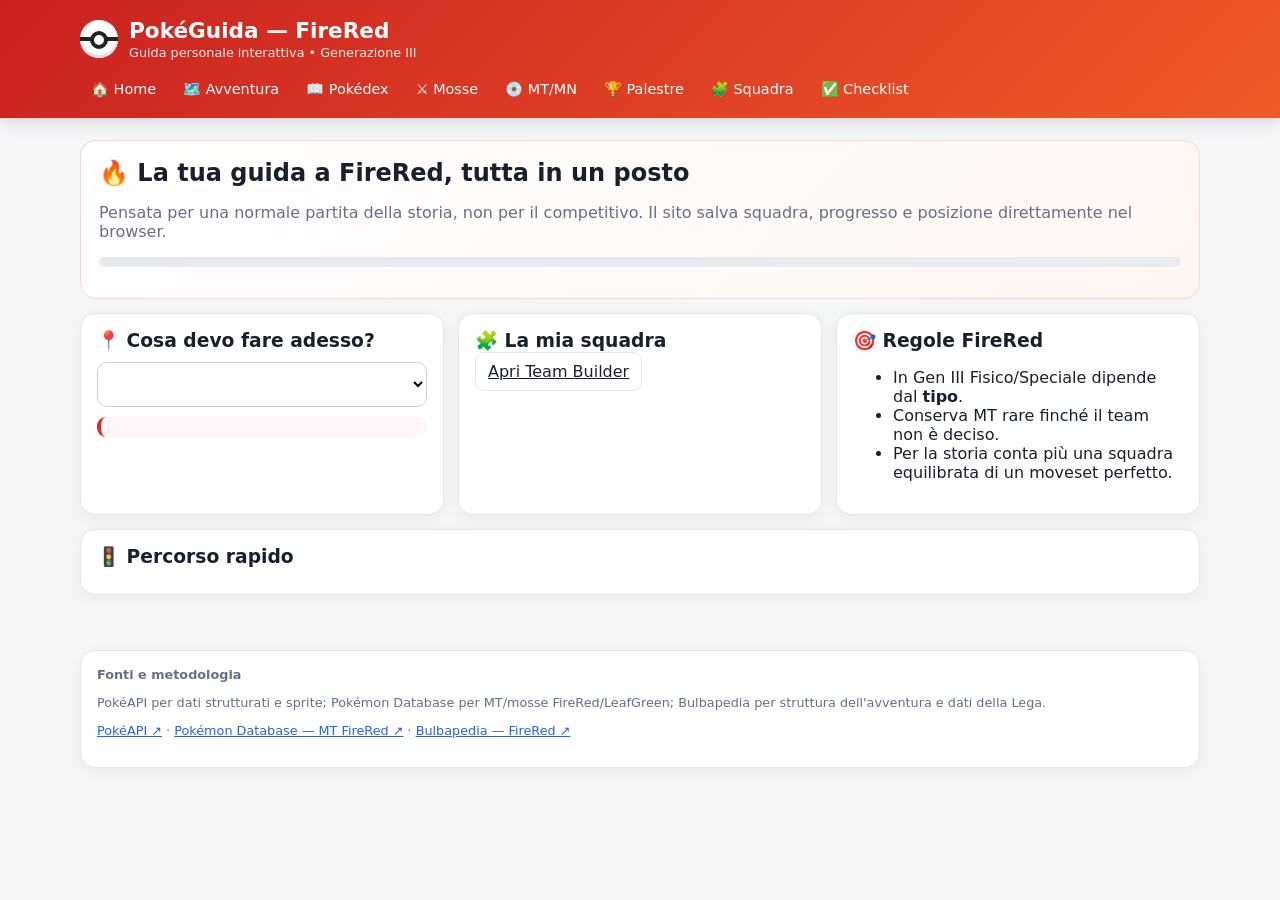
==== index.html @ aed2b201 "Add files via upload" ====
<!doctype html><html lang="it"><head><meta charset="utf-8"><meta name="viewport" content="width=device-width,initial-scale=1,viewport-fit=cover"><meta name="description" content="Guida interattiva Pokémon FireRed Generazione III"><title>PokéGuida — FireRed</title><style>
:root{--bg:#f3f5f7;--card:#fff;--ink:#18212b;--muted:#667085;--line:#e2e6ea;--red:#d92d2d;--red2:#ff6b35;--blue:#2563eb;--green:#15803d;--yellow:#b7791f;--shadow:0 4px 16px #0000000b}
*{box-sizing:border-box}html{scroll-behavior:smooth}body{margin:0;background:var(--bg);color:var(--ink);font-family:system-ui,-apple-system,BlinkMacSystemFont,"Segoe UI",Roboto,sans-serif}
header{background:linear-gradient(135deg,#c92121,#f05a28);color:#fff;position:sticky;top:0;z-index:20;box-shadow:0 3px 18px #0002}.wrap{width:min(1120px,calc(100% - 24px));margin:auto}
.top{padding:18px 0 12px;display:flex;align-items:center;justify-content:space-between;gap:12px}.brand{display:flex;align-items:center;gap:11px}.brand h1{font-size:1.35rem;margin:0}.brand p{font-size:.8rem;margin:2px 0 0;opacity:.9}.ball{width:38px;height:38px;border-radius:50%;background:#fff;position:relative;box-shadow:inset 0 -3px #ddd;flex:0 0 auto}.ball:before{content:"";position:absolute;left:0;right:0;top:17px;height:4px;background:#222}.ball:after{content:"";position:absolute;width:10px;height:10px;border:4px solid #222;background:#fff;border-radius:50%;left:10px;top:11px}
nav{display:flex;gap:5px;overflow:auto;padding:0 0 11px}nav a{color:#fff;text-decoration:none;padding:9px 11px;border-radius:9px;white-space:nowrap;font-size:.9rem}nav a:hover,nav a.active{background:#fff;color:#b51d1d}
main{padding:22px 0 40px}.page{display:none}.page.active{display:block}.grid{display:grid;grid-template-columns:repeat(auto-fit,minmax(245px,1fr));gap:14px}.card{background:var(--card);border:1px solid var(--line);border-radius:15px;padding:16px;box-shadow:var(--shadow)}.card h2,.card h3{margin:0 0 10px}.muted{color:var(--muted)}.small{font-size:.82rem}.notice{padding:13px 15px;border:1px solid #cfe1ff;background:#eef6ff;border-radius:12px;margin-bottom:14px}.tip{border-left:4px solid var(--red);padding:10px 12px;background:#fff7f7;border-radius:9px;margin:10px 0}.success{color:var(--green);font-weight:700}.warn{color:var(--yellow);font-weight:700}
button,.button{border:0;border-radius:9px;padding:9px 12px;background:#18212b;color:#fff;cursor:pointer;font:inherit}.button.alt{background:#fff;color:var(--ink);border:1px solid var(--line)}button:hover,.button:hover{opacity:.88}input,select{width:100%;padding:11px 12px;border:1px solid #cbd2d9;border-radius:10px;background:#fff;font:inherit}.controls{display:grid;grid-template-columns:2fr 1fr 1fr;gap:9px;margin:12px 0}.chips{display:flex;flex-wrap:wrap;gap:5px}.chip{display:inline-block;padding:4px 8px;border-radius:999px;background:#eef1f4;font-size:.75rem}.poke-grid{display:grid;grid-template-columns:repeat(auto-fill,minmax(165px,1fr));gap:9px}.poke{background:#fff;border:1px solid var(--line);border-radius:12px;padding:11px;cursor:pointer;transition:.15s}.poke:hover{border-color:#ef6b6b;transform:translateY(-1px)}.poke img{width:76px;height:76px;object-fit:contain;display:block;margin:auto}.num{font-size:.75rem;color:var(--muted)}.poke b{display:block;text-align:center}.poke .chips{text-align:center;justify-content:center}
.stat{display:flex;justify-content:space-between;border-bottom:1px dashed var(--line);padding:6px 0}.stat:last-child{border-bottom:0}table{width:100%;border-collapse:collapse;font-size:.9rem}th,td{text-align:left;padding:8px;border-bottom:1px solid var(--line);vertical-align:top}th{background:#fafafa}.scroll{overflow:auto}
.hero{background:linear-gradient(135deg,#fff,#fff6f1);border:1px solid #ffd4c7;border-radius:16px;padding:18px;margin-bottom:14px}.hero h2{margin:0 0 6px}.progress{height:10px;background:#e9ecef;border-radius:99px;overflow:hidden}.progress>i{display:block;height:100%;background:linear-gradient(90deg,var(--red),var(--red2));width:0}
.route{display:grid;grid-template-columns:auto 1fr auto;gap:12px;align-items:center;border:1px solid var(--line);background:#fff;border-radius:13px;padding:12px}.route .n{width:35px;height:35px;border-radius:50%;background:#ffe5df;display:grid;place-items:center;font-weight:800;color:#b51d1d}.route.done{opacity:.7}.route.done .n{background:#dff5e7;color:var(--green)}.route h3{margin:0 0 4px}.route p{margin:0}.route-actions{display:flex;gap:5px;flex-wrap:wrap;justify-content:flex-end}
.badge{font-size:.73rem;padding:4px 7px;border-radius:999px;background:#f1f3f5}.evo{display:flex;align-items:center;justify-content:center;gap:8px;flex-wrap:wrap;font-weight:700}.evo .arrow{font-size:1.3rem;color:var(--red)}
.team-slot{min-height:125px;display:flex;flex-direction:column;justify-content:space-between}.team-actions{display:flex;gap:6px}.danger{background:#a61b1b}.good{background:var(--green)}.two{display:grid;grid-template-columns:1fr 1fr;gap:14px}
.check{display:flex;gap:9px;align-items:flex-start;padding:9px;border-bottom:1px solid var(--line)}.check input{width:auto;margin-top:4px}.check.done label{text-decoration:line-through;color:var(--muted)}
.footer{padding:15px 0 50px;color:var(--muted);font-size:.8rem}.source a{color:var(--blue)}
.toast{position:fixed;right:14px;bottom:14px;background:#18212b;color:#fff;padding:11px 14px;border-radius:10px;box-shadow:0 8px 24px #0003;opacity:0;pointer-events:none;transition:.2s;z-index:50}.toast.show{opacity:1}
@media(max-width:700px){.top{align-items:flex-start}.brand h1{font-size:1.12rem}.controls,.two{grid-template-columns:1fr}.route{grid-template-columns:auto 1fr}.route-actions{grid-column:2;justify-content:flex-start}.wrap{width:min(100% - 18px,1120px)}main{padding-top:15px}.card{padding:14px}nav a{font-size:.82rem;padding:8px 9px}}
</style></head><body data-page="home"><header><div class="wrap"><div class="top"><div class="brand"><div class="ball"></div><div><h1>PokéGuida — FireRed</h1><p>Guida personale interattiva • Generazione III</p></div></div></div><nav id="nav">
<a href="index.html">🏠 Home</a>
<a href="adventure.html">🗺️ Avventura</a>
<a href="pokedex.html">📖 Pokédex</a>
<a href="moves.html">⚔️ Mosse</a>
<a href="tms.html">💿 MT/MN</a>
<a href="gyms.html">🏆 Palestre</a>
<a href="team.html">🧩 Squadra</a>
<a href="checklist.html">✅ Checklist</a>
</nav></div></header><main class="wrap"><section id="home" class="page active">
<div class="hero"><h2>🔥 La tua guida a FireRed, tutta in un posto</h2><p class="muted">Pensata per una normale partita della storia, non per il competitivo. Il sito salva squadra, progresso e posizione direttamente nel browser.</p><div class="progress"><i id="homeProgress"></i></div><p class="small" id="progressText"></p></div>
<div class="grid">
<div class="card"><h3>📍 Cosa devo fare adesso?</h3><select id="whereSelect"></select><div id="nextAdvice" class="tip"></div></div>
<div class="card"><h3>🧩 La mia squadra</h3><div id="homeTeam"></div><a class="button alt" href="#team">Apri Team Builder</a></div>
<div class="card"><h3>🎯 Regole FireRed</h3><ul><li>In Gen III Fisico/Speciale dipende dal <b>tipo</b>.</li><li>Conserva MT rare finché il team non è deciso.</li><li>Per la storia conta più una squadra equilibrata di un moveset perfetto.</li></ul></div>
</div>
<div class="card" style="margin-top:14px"><h3>🚦 Percorso rapido</h3><div id="quickRoute"></div></div>
</section></main><footer class="wrap footer"><div class="card source"><b>Fonti e metodologia</b><p>PokéAPI per dati strutturati e sprite; Pokémon Database per MT/mosse FireRed/LeafGreen; Bulbapedia per struttura dell'avventura e dati della Lega.</p><p><a href="https://pokeapi.co/" target="_blank" rel="noopener">PokéAPI ↗</a> · <a href="https://pokemondb.net/firered-leafgreen/tms" target="_blank" rel="noopener">Pokémon Database — MT FireRed ↗</a> · <a href="https://bulbapedia.bulbagarden.net/wiki/Fire_Red" target="_blank" rel="noopener">Bulbapedia — FireRed ↗</a></p></div></footer><div id="toast" class="toast"></div><script>
'use strict';

/* ---------- dati FireRed curati ---------- */
const areas=[
["Pallet Town","story",5,["Scegli lo starter e ritira il Pokédex.","Parla con Oak dopo aver consegnato il pacco.","Ritira la Mappa da Daisy."],"Starter","Nessun incontro selvatico rilevante.","Primo obiettivo: arrivare a Viridian City."],
["Route 1","story",3,["Vai verso Viridian City.","Raccogli gli oggetti lungo il percorso."],"Pidgey, Rattata","Lv 2–5","Buona zona per portare lo starter al Lv 6–8."],
["Viridian City","story",5,["Consegna il pacco di Oak.","Ritira il Pokédex.","Compra Poké Ball quando disponibili."],"Pidgey/Rattata sulla Route 22","Lv 2–5","Prima di uscire puoi iniziare a formare il team."],
["Route 2","story",6,["Passa verso nord.","Raccogli l'oggetto e preparati alla foresta."],"Pidgey, Rattata, Nidoran in alcune aree","Lv 3–6","Non serve grindare molto."],
["Viridian Forest","story",7,["Attraversa la foresta.","Cerca Pikachu se vuoi un Elettro per la storia.","Affronta gli allenatori."],"Caterpie, Metapod, Weedle, Kakuna, Pikachu, Pidgey","Lv 3–7","Pikachu è raro: non perdere troppo tempo se non ti serve."],
["Pewter City","story",12,["Affronta Brock.","Ritira TM39 Rock Tomb dopo la vittoria.","Prosegui verso Route 3."],"Nessuno di importante","—","Per Brock, Acqua/Erba/Lotta sono ottimi."],
["Route 3","story",13,["Supera gli allenatori.","Raggiungi Mt. Moon."],"Spearow, Pidgey, Rattata, Nidoran","Lv 6–8","Buona zona per pareggiare i livelli."],
["Mt. Moon","story",15,["Esplora i piani e sconfiggi Team Rocket.","Scegli il Fossile Dome o Helix.","Raccogli TM09 Bullet Seed e TM46 Thief."],"Zubat, Geodude, Paras, Clefairy, Sandshrew/Ekans a seconda della versione","Lv 8–12","Geodude è utile contro molti avversari fisici."],
["Route 4","story",15,["Dopo Mt. Moon raccogli TM05 Roar.","Entra a Cerulean."],"Spearow, Rattata, Ekans/Sandshrew, Mankey in alcune versioni","Lv 8–12","Mankey può essere una risposta eccellente a Misty solo indirettamente: è soprattutto utile più avanti."],
["Cerulean City","story",18,["Affronta Misty.","Segui il Rocket Grunt a nord.","Visita Route 24/25 e casa di Bill."],"Poliwag/Psyduck/Magikarp tramite pesca","Lv 5–15","Starmie Lv 21 è il vero picco della palestra."],
["Route 24 / Route 25","story",18,["Sconfiggi il Nugget Bridge.","Aiuta Bill e ottieni il biglietto per la S.S. Anne.","Raccogli TM45 Attract."],"Oddish/Bellsprout, Caterpie/Weedle, Pidgey, Abra","Lv 8–14","Abra è forte ma richiede pazienza: catturarlo è la parte difficile."],
["Vermilion City / S.S. Anne","story",20,["Esplora la S.S. Anne.","Ottieni HM01 Cut.","Affronta Lt. Surge dopo aver attivato il puzzle della palestra."],"Diglett nella Diglett's Cave","Lv 15–22","Diglett può essere una risposta molto forte a Lt. Surge."],
["Route 9 / Route 10","story",22,["Supera gli allenatori.","Attraversa Rock Tunnel.","Porta Flash se vuoi facilitarti l'esplorazione."],"Rattata, Spearow, Ekans/Sandshrew, Voltorb in alcune zone","Lv 14–22","Non avere fretta: gli allenatori iniziano a salire di livello."],
["Rock Tunnel","story",25,["Attraversa la grotta.","Flash è consigliata ma non obbligatoria.","Arriva a Lavender Town."],"Zubat, Geodude, Machop, Onix, Mankey","Lv 15–22","Machop può diventare utile per il mid-game."],
["Lavender Town","story",25,["Visita Pokémon Tower quando la storia lo richiede.","Non puoi completare subito tutto: tornerai più avanti.","Prosegui verso Celadon/Fuchsia."],"Gastly, Cubone nella Pokémon Tower","Lv 13–25","Non sprecare tempo tentando di liberare subito la torre senza Silph Scope."],
["Celadon City","story",29,["Ottieni Eevee.","Esplora Department Store.","Completa Rocket Hideout.","Affronta Erika quando sei pronto.","Acquista le MT importanti al Game Corner se puoi."],"Eevee, Pokémon pescabili; Eevee è ottenibile come regalo","Lv variabili","Celadon è uno dei punti più importanti per costruire il team."],
["Fuchsia City / Safari Zone","story",35,["Completa Safari Zone.","Ottieni HM03 Surf e il Warden's Gold Teeth.","Affronta Koga.","Prendi gli oggetti rari della Safari Zone."],"Exeggcute, Rhyhorn, Tauros, Kangaskhan, Scyther/Pinsir, Dratini","Lv 22–32","Safari Zone è ricca di Pokémon importanti, ma catturarli richiede pazienza."],
["Saffron City / Silph Co.","story",38,["Salva Silph Co.","Ottieni la Master Ball.","Affronta il rivale e Team Rocket.","Affronta Sabrina."],"Abra/Kadabra nelle zone accessibili","Lv 15–35","Non usare la Master Ball a caso: è una risorsa unica nella run principale."],
["Cinnabar Island","story",42,["Esplora Pokémon Mansion per la chiave.","Affronta Blaine.","Completa la parte della storia sulle Sevii Islands quando richiesto."],"Ponyta/Rapidash; pesca","Lv 28–40","Acqua e Terra sono ottimi contro Blaine."],
["Seafoam Islands","story",42,["Attraversa la grotta oppure usa un percorso alternativo.","Ottieni accesso a Cinnabar/Vermilion a seconda del percorso.","Puoi incontrare Articuno."],"Tentacool, Tentacruel, Seel, Dewgong, Slowpoke, Psyduck","Lv 25–40","Articuno è opzionale ma molto forte per la storia."],
["Viridian City / Gym","story",45,["Affronta Giovanni.","Ottieni TM26 Earthquake.","Con l'ottavo badge puoi affrontare Victory Road."],"—","—","Acqua/Erba/Ghiaccio coprono bene i Pokémon Terra di Giovanni."],
["Victory Road","story",50,["Usa Forza e gli altri HM necessari.","Raccogli TM02 Dragon Claw e TM50 Overheat.","Prepara la squadra per la Lega."],"Machoke, Graveler, Onix, Rhyhorn, Golbat, Moltres opzionale","Lv 40–48","È il momento di stabilizzare il team, non di aggiungere troppi Pokémon nuovi."],
["Pokémon League","story",55,["Compra cure e status heal.","Salva prima di entrare.","Preparati a cinque battaglie consecutive."],"—","—","Un team intorno a Lv 50–55 può farcela; 55–60 rende la run più confortevole."],
["Sevii Islands / post-game","optional",60,["Completa le missioni post-game.","Sblocca il National Pokédex quando richiesto.","Accedi alle aree e agli incontri aggiuntivi."],"Molti Pokémon aggiuntivi","Variabili","La composizione degli Elite Four cambia dopo gli eventi post-game."],
];

const gyms=[
{name:"Brock",city:"Pewter City",type:"Roccia",badge:"Boulder",level:14,team:[["Geodude",12],["Onix",14]],weak:"Acqua • Erba • Lotta • Terra",strategy:"Lo starter Acqua o Erba rende lo scontro semplice. Se hai Charmander, allenati e usa una risposta Lotta o un Pokémon catturato apposta.",tm:"TM39 Rock Tomb"},
{name:"Misty",city:"Cerulean City",type:"Acqua",badge:"Cascade",level:21,team:[["Staryu",18],["Starmie",21]],weak:"Elettro • Erba",strategy:"Starmie è veloce e sorprendentemente forte. Pikachu è ottimo, ma anche un buon Pokémon Erba funziona molto bene.",tm:"TM03 Water Pulse"},
{name:"Lt. Surge",city:"Vermilion City",type:"Elettro",badge:"Thunder",level:24,team:[["Voltorb",21],["Pikachu",18],["Raichu",24]],weak:"Terra",strategy:"Un Pokémon Terra può rendere inutili gli attacchi Elettro. Diglett della Diglett's Cave è una soluzione naturale.",tm:"TM34 Shock Wave"},
{name:"Erika",city:"Celadon City",type:"Erba",badge:"Rainbow",level:29,team:[["Victreebel",29],["Tangela",24],["Vileplume",29]],weak:"Fuoco • Volante • Ghiaccio • Coleottero • Veleno",strategy:"Fuoco e Volante sono le risposte più immediate. Evita di affidarti a un singolo Pokémon vulnerabile alle mosse di stato.",tm:"TM19 Giga Drain"},
{name:"Koga",city:"Fuchsia City",type:"Veleno",badge:"Soul",level:43,team:[["Koffing",37],["Muk",39],["Koffing",37],["Weezing",43]],weak:"Psico • Terra",strategy:"Psico e Terra sono le debolezze principali. Presta attenzione a Veleno e alle strategie che allungano lo scontro.",tm:"TM06 Toxic"},
{name:"Sabrina",city:"Saffron City",type:"Psico",badge:"Marsh",level:43,team:[["Mr. Mime",37],["Kadabra",38],["Venomoth",38],["Alakazam",43]],weak:"Buio • Spettro • Coleottero",strategy:"Alakazam è veloce e colpisce molto forte sullo Speciale. Un attaccante robusto o una buona copertura Buio/Spettro/Coleottero aiuta.",tm:"TM04 Calm Mind"},
{name:"Blaine",city:"Cinnabar Island",type:"Fuoco",badge:"Volcano",level:47,team:[["Growlithe",42],["Ponyta",40],["Rapidash",42],["Arcanine",47]],weak:"Acqua • Terra • Roccia",strategy:"Acqua è la soluzione più semplice. Non arrivare sottolivellato: Arcanine è il Pokémon più impegnativo.",tm:"TM38 Fire Blast"},
{name:"Giovanni",city:"Viridian City",type:"Terra",badge:"Earth",level:50,team:[["Rhyhorn",45],["Dugtrio",42],["Nidoqueen",44],["Nidoking",45],["Rhydon",50]],weak:"Acqua • Erba • Ghiaccio",strategy:"Acqua ed Erba coprono molto bene il team. Attenzione a Rhydon, il Pokémon di livello più alto.",tm:"TM26 Earthquake"}
];

const elite=[
["Lorelei","Ghiaccio/Acqua",[["Dewgong",54],["Cloyster",53],["Slowbro",54],["Jynx",56],["Lapras",56]],"Elettro • Erba • Lotta • Roccia","Gli Acqua richiedono Elettro/Erba; Jynx è vulnerabile a Fuoco/Roccia/Acciaio/Fantasma/Buio."],
["Bruno","Lotta/Roccia",[["Onix",51],["Hitmonchan",53],["Hitmonlee",53],["Onix",54],["Machamp",56]],"Acqua • Erba • Volante • Psico","I due Onix sono facili con Acqua/Erba; Machamp è il vero pericolo fisico."],
["Agatha","Spettro/Veleno",[["Gengar",54],["Golbat",54],["Haunter",53],["Arbok",56],["Gengar",58]],"Psico • Terra • Buio • Spettro","Evita di affidarti solo a mosse Normali contro i suoi Spettri: in Gen III Spettro e Normale hanno interazioni particolari."],
["Lance","Drago/Volante",[["Gyarados",56],["Dragonair",54],["Dragonair",54],["Aerodactyl",58],["Dragonite",60]],"Elettro • Ghiaccio • Roccia","Ghiaccio è eccezionale contro Dragonair/Dragonite. Attenzione ad Aerodactyl e alla velocità."],
["Campione / Rivale","Misto",[["Pidgeot",59],["Alakazam",57],["Rhydon",59],["Exeggutor",59],["Gyarados",63],["Charizard",65]],"Dipende dallo starter scelto","La squadra esatta del rivale dipende dallo starter scelto. Prepara risposte a Volante, Psico, Terra, Erba, Acqua e Fuoco."]
];

const tms=[
["01","Focus Punch","Lotta",150,20,"Fisica","Silph Co. 5F",false],["02","Dragon Claw","Drago",80,15,"Fisica","Victory Road 1F",true],["03","Water Pulse","Acqua",60,20,"Speciale","Palestra di Misty",false],["04","Calm Mind","Psico","—",20,"Stato","Palestra di Sabrina",true],["05","Roar","Normale","—",20,"Stato","Route 4 / Celadon Department Store",false],["06","Toxic","Veleno","—",10,"Stato","Palestra di Koga",true],["07","Hail","Ghiaccio","—",10,"Stato","Victory Road 2F",false],["08","Bulk Up","Lotta","—",20,"Stato","Silph Co. 7F",true],["09","Bullet Seed","Erba",25,30,"Fisica","Mt. Moon",false],["10","Hidden Power","Normale",60,15,"Speciale","Pickup (5%)",false],["11","Sunny Day","Fuoco","—",5,"Stato","Safari Zone Area 1",false],["12","Taunt","Buio","—",20,"Stato","Rocket Hideout B2F",false],["13","Ice Beam","Ghiaccio",90,10,"Speciale","Celadon Game Corner",true],["14","Blizzard","Ghiaccio",110,5,"Speciale","Pokémon Mansion B1F",false],["15","Hyper Beam","Normale",150,5,"Speciale","Celadon Department Store",false],["16","Light Screen","Psico","—",30,"Stato","Celadon Department Store / tetto",false],["17","Protect","Normale","—",10,"Stato","Power Plant",false],["18","Rain Dance","Acqua","—",5,"Stato","Route 15",false],["19","Giga Drain","Erba",75,10,"Speciale","Palestra di Erika",true],["20","Safeguard","Normale","—",25,"Stato","Celadon Department Store / tetto",false],["21","Frustration","Normale","—",20,"Fisica","Rocket Hideout B3F",false],["22","Solar Beam","Erba",120,10,"Speciale","Pokémon Mansion B1F",true],["23","Iron Tail","Acciaio",100,15,"Fisica","Celadon Game Corner",false],["24","Thunderbolt","Elettro",90,15,"Speciale","Celadon Game Corner",true],["25","Thunder","Elettro",110,10,"Speciale","Power Plant",false],["26","Earthquake","Terra",100,10,"Fisica","Palestra di Giovanni",true],["27","Return","Normale","—",20,"Fisica","Route 12",true],["28","Dig","Terra",80,10,"Fisica","Cerulean / Celadon Department Store",true],["29","Psychic","Psico",90,10,"Speciale","Saffron City",true],["30","Shadow Ball","Spettro",80,15,"Speciale","Celadon Game Corner",true],["31","Brick Break","Lotta",75,15,"Fisica","S.S. Anne / Celadon Department Store",true],["32","Double Team","Normale","—",15,"Stato","Safari Zone",false],["33","Reflect","Psico","—",20,"Stato","Celadon Department Store",false],["34","Shock Wave","Elettro",60,20,"Speciale","Palestra di Lt. Surge",true],["35","Flamethrower","Fuoco",90,15,"Speciale","Celadon Game Corner",true],["36","Sludge Bomb","Veleno",90,10,"Fisica","Rocket Warehouse",true],["37","Sandstorm","Roccia","—",10,"Stato","Victory Road",false],["38","Fire Blast","Fuoco",110,5,"Speciale","Palestra di Blaine",false],["39","Rock Tomb","Roccia",60,15,"Fisica","Palestra di Brock",false],["40","Aerial Ace","Volante",60,20,"Fisica","Route 9",true],["41","Torment","Buio","—",15,"Stato","Silph Co. 4F",false],["42","Facade","Normale",70,20,"Fisica","Memorial Pillar",true],["43","Secret Power","Normale",70,20,"Fisica","Route 24 / Celadon Department Store",false],["44","Rest","Psico","—",5,"Stato","S.S. Anne",false],["45","Attract","Normale","—",15,"Stato","Route 24 / Celadon Department Store",false],["46","Thief","Buio",60,25,"Fisica","Mt. Moon",true],["47","Steel Wing","Acciaio",70,25,"Fisica","Safari Zone Area 2",false],["48","Skill Swap","Psico","—",10,"Stato","Route 12",false],["49","Snatch","Buio","—",10,"Stato","Rocket Hideout B4F",false],["50","Overheat","Fuoco",130,5,"Speciale","Victory Road 3F",true]
];
const hms=[["HM01","Cut","Normale","Taglia piccoli alberi; indispensabile in vari punti."],["HM02","Fly","Volante","Permette di viaggiare rapidamente tra città già visitate."],["HM03","Surf","Acqua","Indispensabile per moltissime aree e per esplorare via acqua."],["HM04","Strength","Normale","Sposta massi; necessaria in Victory Road e altre aree."],["HM05","Flash","Normale","Illumina Rock Tunnel; utile ma non strettamente obbligatoria."],["HM06","Rock Smash","Lotta","Utilità e accesso ad alcune aree/oggetti; non è richiesta per la storia principale in modo uniforme."],["HM07","Waterfall","Acqua","Utilità soprattutto nel post-game/Sevii Islands."]];

const typeChart={
Normale:["Lotta"],Fuoco:["Acqua","Terra","Roccia"],Acqua:["Elettro","Erba"],Elettro:["Terra"],Erba:["Fuoco","Ghiaccio","Veleno","Volante","Coleottero"],Ghiaccio:["Fuoco","Lotta","Roccia","Acciaio"],Lotta:["Volante","Psico"],Veleno:["Terra","Psico"],Terra:["Acqua","Erba","Ghiaccio"],Volante:["Elettro","Ghiaccio","Roccia"],Psico:["Coleottero","Spettro","Buio"],Coleottero:["Fuoco","Volante","Roccia"],Roccia:["Acqua","Erba","Lotta","Terra","Acciaio"],Spettro:["Spettro","Buio"],Drago:["Ghiaccio","Drago"],Buio:["Lotta","Coleottero"],Acciaio:["Fuoco","Lotta","Terra"]};
const types=["Normale","Fuoco","Acqua","Elettro","Erba","Ghiaccio","Lotta","Veleno","Terra","Volante","Psico","Coleottero","Roccia","Spettro","Drago","Buio","Acciaio"];
const starters=new Set(["bulbasaur","charmander","squirtle"]);
const legendary=new Set(["articuno","zapdos","moltres","mewtwo","mew"]);
const tradeLike=new Set(["alakazam","machamp","golem","gengar"]);
const evoOnly=new Set(["ivysaur","venusaur","charmeleon","charizard","wartortle","blastoise","butterfree","beedrill","pidgeotto","pidgeot","raticate","fearow","arbok","raichu","sandslash","nidoqueen","nidoking","clefable","ninetales","wigglytuff","golbat","vileplume","parasect","venomoth","dugtrio","persian","golduck","primeape","arcanine","poliwhirl","poliwrath","kadabra","alakazam","machoke","machamp","weepinbell","victreebel","tentacruel","graveler","golem","rapidash","slowbro","magneton","dodrio","dewgong","muk","cloyster","haunter","gengar","hypno","kingler","electrode","exeggutor","marowak","rhydon","seadra","seaking","starmie","dragonair","dragonite"]);

const routeStateKey="pokeguida_route_v2", teamKey="pokeguida_team_v2", checkKey="pokeguida_checks_v2", lastKey="pokeguida_last_v2";
let routeState=JSON.parse(localStorage.getItem(routeStateKey)||"{}");
let team=JSON.parse(localStorage.getItem(teamKey)||"[]");
let checks=JSON.parse(localStorage.getItem(checkKey)||"{}");
let cache={};

function esc(s){return String(s).replace(/[&<>"']/g,c=>({"&":"&amp;","<":"&lt;",">":"&gt;",'"':"&quot;","'":"&#039;"}[c]));}
function title(s){return s.replaceAll("-"," ").replace(/\b\w/g,c=>c.toUpperCase());}
function toast(s){const t=document.getElementById("toast");t.textContent=s;t.classList.add("show");setTimeout(()=>t.classList.remove("show"),1700);}
function save(){localStorage.setItem(routeStateKey,JSON.stringify(routeState));localStorage.setItem(teamKey,JSON.stringify(team));localStorage.setItem(checkKey,JSON.stringify(checks));}
function sprite(id){return `https://raw.githubusercontent.com/PokeAPI/sprites/master/sprites/pokemon/versions/generation-iii/firered-leafgreen/${id}.png`;}
function renderHome(){
 const done=areas.filter(a=>routeState[a[0]]).length, pct=Math.round(done/areas.length*100);
 document.getElementById("homeProgress").style.width=pct+"%";document.getElementById("progressText").textContent=`${done}/${areas.length} aree principali completate (${pct}%).`;
 document.getElementById("whereSelect").innerHTML=areas.map((a,i)=>`<option value="${i}">${i+1}. ${a[0]}</option>`).join("");
 document.getElementById("whereSelect").value=localStorage.getItem("current_area")||"0";
 updateAdvice();
 document.getElementById("homeTeam").innerHTML=team.length?team.map(n=>`<span class="chip">${title(n)}</span>`).join(" "):'<span class="muted">Nessun Pokémon salvato.</span>';
 document.getElementById("quickRoute").innerHTML=areas.slice(0,12).map((a,i)=>`<div class="route ${routeState[a[0]]?"done":""}" style="margin:6px 0"><div class="n">${i+1}</div><div><h3>${a[0]}</h3><p class="small">${a[5]} • consigliato Lv ${a[2]}</p></div><div><a class="button alt small" href="#adventure">Apri</a></div></div>`).join("");
}
function updateAdvice(){
 const i=+document.getElementById("whereSelect").value;localStorage.setItem("current_area",String(i));const a=areas[i], next=areas[i+1];
 document.getElementById("nextAdvice").innerHTML=next?`<b>Adesso:</b> ${esc(a[0])}.<br><b>Prossima destinazione:</b> ${esc(next[0])}.<br><span class="small">Livello indicativo: ${next[2]}. ${esc(next[6])}</span>`:`Hai raggiunto la fine del percorso principale. Preparati per il post-game!`;
}
document.getElementById("whereSelect").onchange=updateAdvice;

function renderAreas(){
 const q=(document.getElementById("areaSearch").value||"").toLowerCase(), f=document.getElementById("areaFilter").value, lv=document.getElementById("areaLevel").value;
 const list=areas.filter(a=>(!q||a[0].toLowerCase().includes(q)||a[3].toLowerCase().includes(q))&&(f==="all"||a[1]===f)&&(lv==="all"||(+a[2]>=+lv.split("-")[0]&&+a[2]<=+lv.split("-")[1])));
 document.getElementById("areaList").innerHTML=list.map((a)=>{const i=areas.indexOf(a),done=!!routeState[a[0]];return `<article class="route ${done?"done":""}"><div class="n">${i+1}</div><div><h3>${esc(a[0])}</h3><p><span class="badge">Livello ${a[2]}</span> <span class="badge">${esc(a[1])}</span></p><p class="small"><b>Cosa fare:</b> ${a[3].map(esc).join(" • ")}</p><p class="small"><b>Selvatici:</b> ${esc(a[4])} · <b>Livelli:</b> ${esc(a[5])}</p><p class="small"><b>Consiglio:</b> ${esc(a[6])}</p></div><div class="route-actions"><button onclick="toggleArea(${i})">${done?"✓ Completata":"Segna completata"}</button>${i>0?`<a class="button alt" href="#adventure" onclick="setTimeout(()=>focusArea(${i-1}),0)">←</a>`:""}${i<areas.length-1?`<a class="button alt" href="#adventure" onclick="setTimeout(()=>focusArea(${i+1}),0)">→</a>`:""}</div></article>`}).join("")||'<div class="card">Nessuna area trovata.</div>';
}
function focusArea(i){document.querySelectorAll("#areaList .route")[Math.max(0,i)]?.scrollIntoView({behavior:"smooth",block:"center"});}
function toggleArea(i){routeState[areas[i][0]]=!routeState[areas[i][0]];save();renderAreas();renderHome();toast(routeState[areas[i][0]]?"Area completata ✓":"Area riaperta");}

["areaSearch","areaFilter","areaLevel"].forEach(id=>document.getElementById(id).addEventListener("input",renderAreas));

async function api(url){if(cache[url])return cache[url];const r=await fetch(url);if(!r.ok)throw new Error(r.status);return cache[url]=r.json();}
async function initTypes(){const html='<option value="all">Tutti i tipi</option>'+types.map(t=>`<option>${t}</option>`).join(""); for(const id of ["typeFilter","moveType","tmType","teamAddType"]){const el=document.getElementById(id);if(el)el.innerHTML=html;}}

const allNames=["bulbasaur","ivysaur","venusaur","charmander","charmeleon","charizard","squirtle","wartortle","blastoise","caterpie","metapod","butterfree","weedle","kakuna","beedrill","pidgey","pidgeotto","pidgeot","rattata","raticate","spearow","fearow","ekans","arbok","pikachu","raichu","sandshrew","sandslash","nidoran-f","nidorina","nidoqueen","nidoran-m","nidorino","nidoking","clefairy","clefable","vulpix","ninetales","jigglypuff","wigglytuff","zubat","golbat","oddish","gloom","vileplume","paras","parasect","venonat","venomoth","diglett","dugtrio","meowth","persian","psyduck","golduck","mankey","primeape","growlithe","arcanine","poliwag","poliwhirl","poliwrath","abra","kadabra","alakazam","machop","machoke","machamp","bellsprout","weepinbell","victreebel","tentacool","tentacruel","geodude","graveler","golem","ponyta","rapidash","slowpoke","slowbro","magnemite","magneton","farfetchd","doduo","dodrio","seel","dewgong","grimer","muk","shellder","cloyster","gastly","haunter","gengar","onix","drowzee","hypno","krabby","kingler","voltorb","electrode","exeggcute","exeggutor","cubone","marowak","hitmonlee","hitmonchan","lickitung","koffing","weezing","rhyhorn","rhydon","chansey","tangela","kangaskhan","horsea","seadra","goldeen","seaking","staryu","starmie","mr-mime","scyther","jynx","electabuzz","magmar","pinsir","tauros","magikarp","gyarados","lapras","ditto","eevee","vaporeon","jolteon","flareon","porygon","omanyte","omastar","kabuto","kabutops","aerodactyl","snorlax","articuno","zapdos","moltres","dratini","dragonair","dragonite","mewtwo","mew"];

function nameId(n){return allNames.indexOf(n)+1;}
function renderPokedex(){
 const q=(document.getElementById("pokeSearch").value||"").toLowerCase(), typ=document.getElementById("typeFilter").value, sp=document.getElementById("specialFilter").value;
 const arr=allNames.map((n,i)=>({n,id:i+1})).filter(x=>(!q||x.n.includes(q)||String(x.id)===q||String(x.id).padStart(3,"0")===q));
 document.getElementById("pokeList").innerHTML=arr.filter(x=>{
  if(sp==="starter"&&!starters.has(x.n))return false;if(sp==="legendary"&&!legendary.has(x.n))return false;if(sp==="evolution"&&!evoOnly.has(x.n))return false;if(sp==="trade"&&!tradeLike.has(x.n))return false;
  return true;
 }).map(x=>`<div class="poke" data-name="${x.n}" onclick="openPoke('${x.n}')"><img loading="lazy" src="${sprite(x.id)}" alt="${esc(title(x.n))}"><div class="num">#${String(x.id).padStart(3,"0")}</div><b>${esc(title(x.n))}</b><div class="chips" data-types="${x.n}"></div><div style="text-align:center;margin-top:5px"><a class="small" href="${sprite(x.id)}" target="_blank" rel="noopener" onclick="event.stopPropagation()">🖼️ immagine</a></div></div>`).join("");
 arr.forEach(x=>loadCardType(x.n));
}
async function loadCardType(n){try{const p=await api(`https://pokeapi.co/api/v2/pokemon/${n}`);const el=document.querySelector(`[data-types="${CSS.escape(n)}"]`);if(el)el.innerHTML=p.types.map(t=>`<span class="chip">${title(t.type.name)}</span>`).join("");}catch{}}
async function openPoke(n){
 const d=document.getElementById("pokeDetail");d.style.display="block";d.innerHTML="<b>Caricamento dati FireRed...</b>";d.scrollIntoView({behavior:"smooth",block:"start"});
 try{
  const p=await api(`https://pokeapi.co/api/v2/pokemon/${n}`), s=await api(`https://pokeapi.co/api/v2/pokemon-species/${n}`);
  const vg=p.moves.flatMap(m=>m.version_group_details.filter(v=>v.version_group.name==="firered-leafgreen").map(v=>({name:m.move.name,method:v.move_learn_method.name,level:v.level_learned_at,url:m.move.url})));
  const level=vg.filter(m=>m.method==="level-up").sort((a,b)=>a.level-b.level);
  const tm=vg.filter(m=>m.method==="machine");
  const chain=await api(s.evolution_chain.url), evo=[];function walk(x){evo.push(x.species.name);x.evolves_to.forEach(walk)}walk(chain.chain);
  const stats=p.stats.map(x=>`<div class="stat"><span>${title(x.stat.name)}</span><b>${x.base_stat}</b></div>`).join("");
  const types=p.types.map(x=>title(x.type.name));
  const moves=level.length?`<div class="scroll"><table><thead><tr><th>Liv.</th><th>Mossa</th></tr></thead><tbody>${level.map(m=>`<tr><td>${m.level}</td><td>${title(m.name)}</td></tr>`).join("")}</tbody></table></div>`:"<p class=muted>Nessuna mossa di livello disponibile nei dati.</p>";
  const machines=tm.map(m=>title(m.name)).join(", ")||"—";
  d.innerHTML=`<div style="display:flex;justify-content:space-between;gap:12px;align-items:start"><div><h2>#${String(p.id).padStart(3,"0")} ${title(p.name)}</h2><div class="chips">${types.map(x=>`<span class="chip">${x}</span>`).join("")}</div></div><img src="${sprite(p.id)}" alt="${title(p.name)}" style="width:110px;height:110px;object-fit:contain"></div>
  <p><a class="button" href="${sprite(p.id)}" target="_blank" rel="noopener">🖼️ Apri sprite FireRed online</a></p>
  <div class="two"><div><h3>Statistiche base</h3>${stats}</div><div><h3>Informazioni</h3><p><b>Abilità:</b> ${p.abilities.map(a=>title(a.ability.name)).join(", ")}</p><p><b>Linea evolutiva:</b></p><div class="evo">${evo.map((e,i)=>`${i?'<span class="arrow">→</span>':''}<span>${title(e)}</span>`).join("")}</div><p><b>MT/MN:</b> ${machines}</p><p class="small muted">Le condizioni di evoluzione vengono lette dalla catena FireRed/LeafGreen; per dettagli complessi può essere necessario aprire la voce specifica.</p></div></div>
  <h3 style="margin-top:18px">Mosse imparate salendo di livello — FireRed/LeafGreen</h3>${moves}
  <div class="tip"><b>Moveset storia:</b> usa 1–2 STAB affidabili, una copertura utile e una mossa di utilità. Ricorda la regola Gen III: Fisico/Speciale dipende dal tipo.</div>`;
 }catch(e){d.innerHTML=`<b>Errore nel caricamento.</b><p class=muted>${esc(e.message)}</p>`;}
}
["pokeSearch","typeFilter","specialFilter"].forEach(id=>document.getElementById(id).addEventListener("input",renderPokedex));

function renderMoves(){
 const q=document.getElementById("moveSearch").value.toLowerCase(),cat=document.getElementById("moveCat").value,typ=document.getElementById("moveType").value;
 const arr=tms.map(x=>({name:x[1],type:x[2],power:x[3],pp:x[4],cat:x[5]})).filter(x=>(!q||x.name.toLowerCase().includes(q))&&(cat==="all"||x.cat.toLowerCase().includes(cat==="physical"?"fisica":cat==="special"?"speciale":"stato"))&&(typ==="all"||x.type===typ));
 document.getElementById("moveList").innerHTML=arr.map(x=>`<div class="card"><h3>${x.name}</h3><div class="chips"><span class="chip">${x.type}</span><span class="chip">${x.cat}</span></div><div class="stat"><span>Potenza</span><b>${x.power}</b></div><div class="stat"><span>PP</span><b>${x.pp}</b></div><p class="small muted">Questa lista è centrata sulle MT FireRed; per mosse di livello del singolo Pokémon usa il Pokédex.</p></div>`).join("");
}
["moveSearch","moveCat","moveType"].forEach(id=>document.getElementById(id).addEventListener("input",renderMoves));

function renderTMs(){
 const q=document.getElementById("tmSearch").value.toLowerCase(),typ=document.getElementById("tmType").value,imp=document.getElementById("tmImportant").value;
 document.getElementById("tmBody").innerHTML=tms.filter(x=>(!q||x.join(" ").toLowerCase().includes(q))&&(typ==="all"||x[2]===typ)&&(imp==="all"||x[7])).map(x=>`<tr><td><b>TM${x[0]}</b>${x[7]?'<br><span class="small">⭐ storia</span>':""}</td><td>${x[1]}</td><td>${x[2]}</td><td>${x[3]}</td><td>${x[4]}</td><td>${x[5]}</td><td>${x[6]}</td></tr>`).join("");
 document.getElementById("hmList").innerHTML=hms.map(x=>`<div class="card"><h3>${x[0]} — ${x[1]}</h3><span class="chip">${x[2]}</span><p>${x[3]}</p></div>`).join("");
}
["tmSearch","tmType","tmImportant"].forEach(id=>document.getElementById(id).addEventListener("input",renderTMs));

function renderGyms(){
 const done=gyms.filter((_,i)=>checks["gym"+i]).length,pct=Math.round(done/8*100);document.getElementById("gymProgress").style.width=pct+"%";document.getElementById("gymProgressText").textContent=`${done}/8 palestre completate`;
 document.getElementById("gymList").innerHTML=gyms.map((g,i)=>`<article class="card"><div style="display:flex;justify-content:space-between;gap:10px"><div><h2>${i+1}. ${g.name}</h2><p class="muted">${g.city} • ${g.type} • Badge ${g.badge}</p></div><button class="${checks["gym"+i]?"good":""}" onclick="toggleGym(${i})">${checks["gym"+i]?"✓ Vinta":"Segna vinta"}</button></div><p><b>Squadra:</b> ${g.team.map(x=>`${x[0]} Lv.${x[1]}`).join(" • ")}</p><p><b>Debolezze:</b> <span class="success">${g.weak}</span></p><p><b>Strategia:</b> ${g.strategy}</p><p><b>Ricompensa:</b> ${g.tm}</p></article>`).join("");
 document.getElementById("eliteList").innerHTML=elite.map(e=>`<div class="card" style="margin:9px 0"><h3>${e[0]}</h3><p><b>Specialità:</b> ${e[1]}</p><p><b>Squadra:</b> ${e[2].map(x=>`${x[0]} Lv.${x[1]}`).join(" • ")}</p><p><b>Risposte:</b> ${e[3]}</p><p>${e[4]}</p></div>`).join("");
}
function toggleGym(i){checks["gym"+i]=!checks["gym"+i];save();renderGyms();renderChecklist();renderHome();toast(checks["gym"+i]?"Palestra completata ✓":"Palestra riaperta");}

function teamCard(n){const id=nameId(n);return `<div class="poke" onclick="addTeam('${n}')"><img loading="lazy" src="${sprite(id)}" alt="${title(n)}"><b>${title(n)}</b><div class="small" style="text-align:center">+ aggiungi</div></div>`}
function renderTeam(){
 const q=document.getElementById("teamSearch").value.toLowerCase(),typ=document.getElementById("teamAddType").value;
 document.getElementById("teamResults").innerHTML=allNames.filter(n=>n.includes(q)).filter(n=>typ==="all"||cache[n]?.types?.some(t=>title(t.type.name)===typ)||!typ).slice(0,36).map(teamCard).join("");
 document.getElementById("teamSlots").innerHTML=Array.from({length:6},(_,i)=>{const n=team[i];return `<div class="card team-slot">${n?`<div><img src="${sprite(nameId(n))}" style="width:75px;height:75px;display:block;margin:auto"><h3 style="text-align:center">${title(n)}</h3></div><div class="team-actions"><button class="danger" onclick="removeTeam(${i})">Rimuovi</button><button class="button alt" onclick="selectCompare('${n}')">Confronta</button></div>`:`<div><h3>Slot ${i+1}</h3><p class="muted">Vuoto</p></div>`}</div>`}).join("");
 renderAnalysis();renderCompare();
}
async function addTeam(n){if(team.includes(n)){toast("Già nella squadra");return}if(team.length>=6){toast("La squadra è già completa");return}team.push(n);save();renderTeam();renderHome();toast(`${title(n)} aggiunto ✓`);await loadTeamData(n);}
function removeTeam(i){team.splice(i,1);save();renderTeam();renderHome();}
function loadTeamData(n){return api(`https://pokeapi.co/api/v2/pokemon/${n}`).then(p=>cache[n]=p).catch(()=>{});}
async function renderAnalysis(){
 const data=[];for(const n of team){let p=cache[n];if(!p)try{p=await api(`https://pokeapi.co/api/v2/pokemon/${n}`);cache[n]=p}catch{}if(p)data.push(p)}
 const present=new Set(data.flatMap(p=>p.types.map(t=>title(t.type.name)))), counts={};data.forEach(p=>p.types.forEach(t=>counts[title(t.type.name)]=(counts[title(t.type.name)]||0)+1));
 const coverage=new Set();data.forEach(p=>p.types.forEach(t=>(typeChart[title(t.type.name)]||[]).forEach(w=>coverage.add(w))));
 const common=[];const allWeak=types.filter(t=>data.length&&data.every(p=>(typeChart[t]||[]).includes(title(p.types[0].type.name)))); // indicatore semplice
 document.getElementById("teamAnalysis").innerHTML=team.length?`<p><b>Tipi presenti:</b> ${types.map(t=>`<span class="chip">${present.has(t)?"✅":"—"} ${t}${counts[t]?` (${counts[t]})`:""}</span>`).join(" ")}</p><p><b>Tipi utili da avere come attacchi:</b> ${[...coverage].map(t=>`<span class="chip">${t}</span>`).join(" ")||"—"}</p><p><b>Consiglio:</b> ${team.length<6?"Completa la squadra solo con ruoli che ti servono davvero.":"Controlla che almeno 4–5 tipi offensivi utili siano rappresentati e che non ci siano troppe debolezze condivise."}</p><p class="small muted">L'analisi è volutamente orientata alla storia e non sostituisce il calcolo competitivo.</p>`:"<p class=muted>Aggiungi Pokémon per vedere l'analisi.</p>";
}
function selectCompare(n){document.getElementById("compareA").value=n;renderCompare();}
function renderCompare(){
 const opts=['<option value="">Seleziona</option>',...allNames.map(n=>`<option value="${n}">${title(n)}</option>`)].join("");document.getElementById("compareA").innerHTML=opts;document.getElementById("compareB").innerHTML=opts;
 if(team[0])document.getElementById("compareA").value=team[0];if(team[1])document.getElementById("compareB").value=team[1];showCompare();
}
async function showCompare(){
 const a=document.getElementById("compareA").value,b=document.getElementById("compareB").value;if(!a||!b||a===b){document.getElementById("compareResult").innerHTML='<p class="muted">Scegli due Pokémon diversi.</p>';return}
 try{const [pa,pb]=await Promise.all([api(`https://pokeapi.co/api/v2/pokemon/${a}`),api(`https://pokeapi.co/api/v2/pokemon/${b}`)]);const rows=pa.stats.map((s,i)=>`<tr><td>${title(s.stat.name)}</td><td><b>${s.base_stat}</b></td><td><b>${pb.stats[i].base_stat}</b></td></tr>`).join("");document.getElementById("compareResult").innerHTML=`<div class="scroll"><table><thead><tr><th>Stat</th><th>${title(a)}</th><th>${title(b)}</th></tr></thead><tbody>${rows}</tbody></table></div><p><b>Tipi:</b> ${title(a)} = ${pa.types.map(x=>title(x.type.name)).join("/")} · ${title(b)} = ${pb.types.map(x=>title(x.type.name)).join("/")}</p><p class="tip"><b>Per la storia:</b> non scegliere solo dal totale delle statistiche. Considera disponibilità, livello a cui viene ottenuto, mosse e copertura del resto della squadra.</p>`}catch(e){document.getElementById("compareResult").textContent="Errore nel confronto."}
}
document.getElementById("compareA").onchange=showCompare;document.getElementById("compareB").onchange=showCompare;
["teamSearch","teamAddType"].forEach(id=>document.getElementById(id).addEventListener("input",renderTeam));document.getElementById("resetTeam").onclick=()=>{if(confirm("Vuoi cancellare la squadra salvata?")){team=[];save();renderTeam();renderHome();}};
function renderChecklist(){
 const gymHTML=gyms.map((g,i)=>checkItem("gym"+i,`${i+1}. ${g.name} — Badge ${g.badge}`)).join("");
 const areaHTML=areas.map((a,i)=>checkItem("area"+i,`${i+1}. ${a[0]}`)).join("");
 const goals=[["goalOak","Completa il Pokédex regionale / National Dex secondo i tuoi obiettivi"],["goalMaster","Ottieni la Master Ball"],["goalBird","Cattura almeno uno dei tre uccelli leggendari"],["goalMewtwo","Cattura Mewtwo"],["goalLeague","Diventa Campione"],["goalSevii","Completa le missioni principali delle Sevii Islands"]];
 document.getElementById("gymChecks").innerHTML=gymHTML;document.getElementById("areaChecks").innerHTML=areaHTML;document.getElementById("goalChecks").innerHTML=goals.map(x=>checkItem(x[0],x[1])).join("");
 updateCheckProgress();
}
function checkItem(key,label){return `<div class="check ${checks[key]?"done":""}"><input type="checkbox" ${checks[key]?"checked":""} onchange="toggleCheck('${key}')"><label>${esc(label)}</label></div>`}
function toggleCheck(k){checks[k]=!checks[k];save();renderChecklist();renderHome();}
function updateCheckProgress(){const total=8+areas.length+6,done=[...Object.keys(checks)].filter(k=>checks[k]).length,pct=Math.round(done/total*100);document.getElementById("checkProgress").style.width=pct+"%";document.getElementById("checkProgressText").textContent=`${done}/${total} obiettivi completati (${pct}%).`}
document.getElementById("resetChecks").onclick=()=>{if(confirm("Resettare tutto il progresso?")){checks={};routeState={};save();renderChecklist();renderGyms();renderAreas();renderHome();toast("Progresso azzerato");}};

initTypes();
const page=document.body.dataset.page;
if(page==="home")renderHome();
if(page==="adventure")renderAreas();
if(page==="pokedex"){renderPokedex();}
if(page==="moves")renderMoves();
if(page==="tms")renderTMs();
if(page==="gyms")renderGyms();
if(page==="team")renderTeam();
if(page==="checklist")renderChecklist();
</script></body></html>
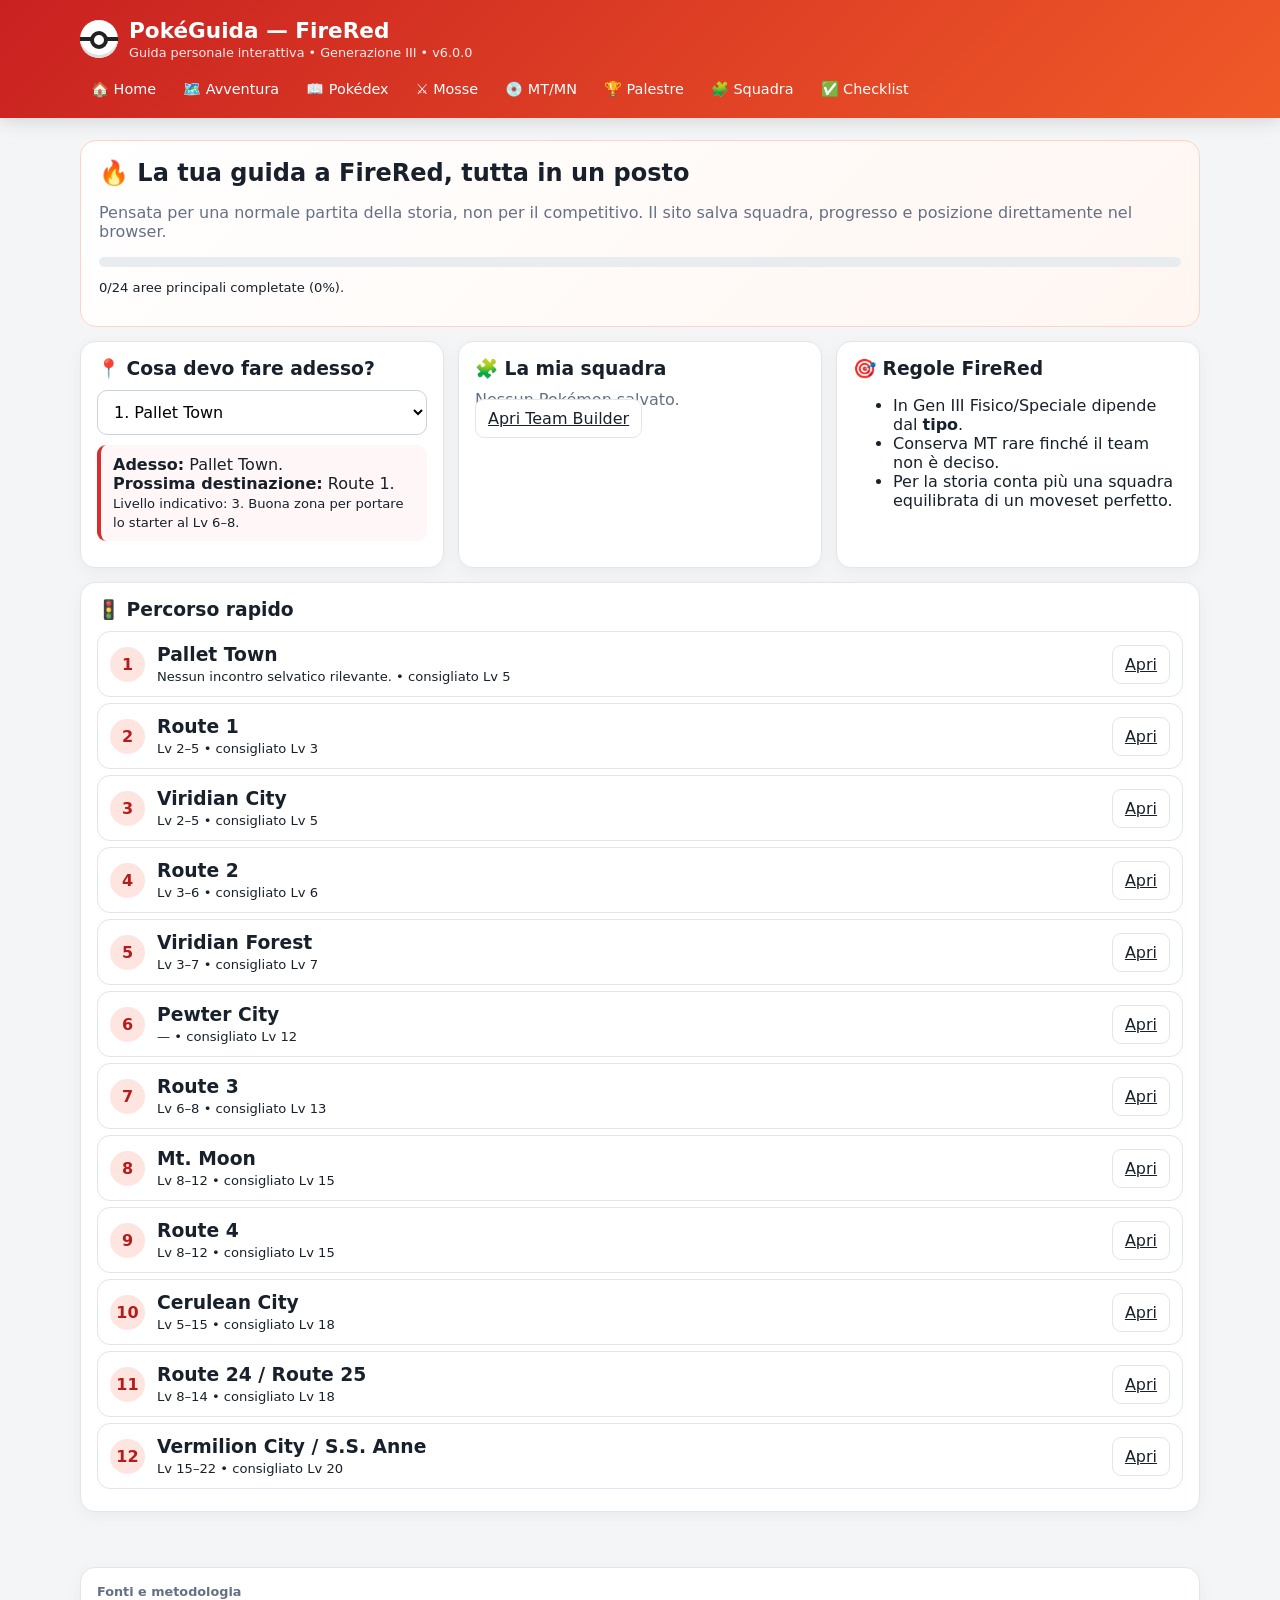
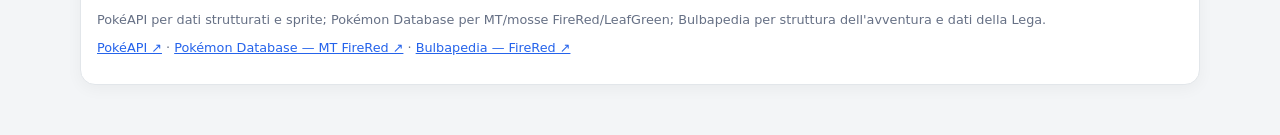
==== commit e87aaf67: "Add files via upload" ====
--- a/index.html
+++ b/index.html
@@ -1,21 +1,4 @@
-<!doctype html><html lang="it"><head><meta charset="utf-8"><meta name="viewport" content="width=device-width,initial-scale=1,viewport-fit=cover"><meta name="description" content="Guida interattiva Pokémon FireRed Generazione III"><title>PokéGuida — FireRed</title><style>
-:root{--bg:#f3f5f7;--card:#fff;--ink:#18212b;--muted:#667085;--line:#e2e6ea;--red:#d92d2d;--red2:#ff6b35;--blue:#2563eb;--green:#15803d;--yellow:#b7791f;--shadow:0 4px 16px #0000000b}
-*{box-sizing:border-box}html{scroll-behavior:smooth}body{margin:0;background:var(--bg);color:var(--ink);font-family:system-ui,-apple-system,BlinkMacSystemFont,"Segoe UI",Roboto,sans-serif}
-header{background:linear-gradient(135deg,#c92121,#f05a28);color:#fff;position:sticky;top:0;z-index:20;box-shadow:0 3px 18px #0002}.wrap{width:min(1120px,calc(100% - 24px));margin:auto}
-.top{padding:18px 0 12px;display:flex;align-items:center;justify-content:space-between;gap:12px}.brand{display:flex;align-items:center;gap:11px}.brand h1{font-size:1.35rem;margin:0}.brand p{font-size:.8rem;margin:2px 0 0;opacity:.9}.ball{width:38px;height:38px;border-radius:50%;background:#fff;position:relative;box-shadow:inset 0 -3px #ddd;flex:0 0 auto}.ball:before{content:"";position:absolute;left:0;right:0;top:17px;height:4px;background:#222}.ball:after{content:"";position:absolute;width:10px;height:10px;border:4px solid #222;background:#fff;border-radius:50%;left:10px;top:11px}
-nav{display:flex;gap:5px;overflow:auto;padding:0 0 11px}nav a{color:#fff;text-decoration:none;padding:9px 11px;border-radius:9px;white-space:nowrap;font-size:.9rem}nav a:hover,nav a.active{background:#fff;color:#b51d1d}
-main{padding:22px 0 40px}.page{display:none}.page.active{display:block}.grid{display:grid;grid-template-columns:repeat(auto-fit,minmax(245px,1fr));gap:14px}.card{background:var(--card);border:1px solid var(--line);border-radius:15px;padding:16px;box-shadow:var(--shadow)}.card h2,.card h3{margin:0 0 10px}.muted{color:var(--muted)}.small{font-size:.82rem}.notice{padding:13px 15px;border:1px solid #cfe1ff;background:#eef6ff;border-radius:12px;margin-bottom:14px}.tip{border-left:4px solid var(--red);padding:10px 12px;background:#fff7f7;border-radius:9px;margin:10px 0}.success{color:var(--green);font-weight:700}.warn{color:var(--yellow);font-weight:700}
-button,.button{border:0;border-radius:9px;padding:9px 12px;background:#18212b;color:#fff;cursor:pointer;font:inherit}.button.alt{background:#fff;color:var(--ink);border:1px solid var(--line)}button:hover,.button:hover{opacity:.88}input,select{width:100%;padding:11px 12px;border:1px solid #cbd2d9;border-radius:10px;background:#fff;font:inherit}.controls{display:grid;grid-template-columns:2fr 1fr 1fr;gap:9px;margin:12px 0}.chips{display:flex;flex-wrap:wrap;gap:5px}.chip{display:inline-block;padding:4px 8px;border-radius:999px;background:#eef1f4;font-size:.75rem}.poke-grid{display:grid;grid-template-columns:repeat(auto-fill,minmax(165px,1fr));gap:9px}.poke{background:#fff;border:1px solid var(--line);border-radius:12px;padding:11px;cursor:pointer;transition:.15s}.poke:hover{border-color:#ef6b6b;transform:translateY(-1px)}.poke img{width:76px;height:76px;object-fit:contain;display:block;margin:auto}.num{font-size:.75rem;color:var(--muted)}.poke b{display:block;text-align:center}.poke .chips{text-align:center;justify-content:center}
-.stat{display:flex;justify-content:space-between;border-bottom:1px dashed var(--line);padding:6px 0}.stat:last-child{border-bottom:0}table{width:100%;border-collapse:collapse;font-size:.9rem}th,td{text-align:left;padding:8px;border-bottom:1px solid var(--line);vertical-align:top}th{background:#fafafa}.scroll{overflow:auto}
-.hero{background:linear-gradient(135deg,#fff,#fff6f1);border:1px solid #ffd4c7;border-radius:16px;padding:18px;margin-bottom:14px}.hero h2{margin:0 0 6px}.progress{height:10px;background:#e9ecef;border-radius:99px;overflow:hidden}.progress>i{display:block;height:100%;background:linear-gradient(90deg,var(--red),var(--red2));width:0}
-.route{display:grid;grid-template-columns:auto 1fr auto;gap:12px;align-items:center;border:1px solid var(--line);background:#fff;border-radius:13px;padding:12px}.route .n{width:35px;height:35px;border-radius:50%;background:#ffe5df;display:grid;place-items:center;font-weight:800;color:#b51d1d}.route.done{opacity:.7}.route.done .n{background:#dff5e7;color:var(--green)}.route h3{margin:0 0 4px}.route p{margin:0}.route-actions{display:flex;gap:5px;flex-wrap:wrap;justify-content:flex-end}
-.badge{font-size:.73rem;padding:4px 7px;border-radius:999px;background:#f1f3f5}.evo{display:flex;align-items:center;justify-content:center;gap:8px;flex-wrap:wrap;font-weight:700}.evo .arrow{font-size:1.3rem;color:var(--red)}
-.team-slot{min-height:125px;display:flex;flex-direction:column;justify-content:space-between}.team-actions{display:flex;gap:6px}.danger{background:#a61b1b}.good{background:var(--green)}.two{display:grid;grid-template-columns:1fr 1fr;gap:14px}
-.check{display:flex;gap:9px;align-items:flex-start;padding:9px;border-bottom:1px solid var(--line)}.check input{width:auto;margin-top:4px}.check.done label{text-decoration:line-through;color:var(--muted)}
-.footer{padding:15px 0 50px;color:var(--muted);font-size:.8rem}.source a{color:var(--blue)}
-.toast{position:fixed;right:14px;bottom:14px;background:#18212b;color:#fff;padding:11px 14px;border-radius:10px;box-shadow:0 8px 24px #0003;opacity:0;pointer-events:none;transition:.2s;z-index:50}.toast.show{opacity:1}
-@media(max-width:700px){.top{align-items:flex-start}.brand h1{font-size:1.12rem}.controls,.two{grid-template-columns:1fr}.route{grid-template-columns:auto 1fr}.route-actions{grid-column:2;justify-content:flex-start}.wrap{width:min(100% - 18px,1120px)}main{padding-top:15px}.card{padding:14px}nav a{font-size:.82rem;padding:8px 9px}}
-</style></head><body data-page="home"><header><div class="wrap"><div class="top"><div class="brand"><div class="ball"></div><div><h1>PokéGuida — FireRed</h1><p>Guida personale interattiva • Generazione III</p></div></div></div><nav id="nav">
+<!doctype html><html lang="it"><head><meta charset="utf-8"><meta name="viewport" content="width=device-width,initial-scale=1,viewport-fit=cover"><meta name="description" content="Guida interattiva Pokémon FireRed Generazione III"><title>PokéGuida — FireRed</title><link rel="stylesheet" href="style.css?v=6.0.0"></head><body data-page="home"><header><div class="wrap"><div class="top"><div class="brand"><div class="ball"></div><div><h1>PokéGuida — FireRed</h1><p>Guida personale interattiva • Generazione III • <span id="version">v6.0.0</span></p></div></div></div><nav id="nav">
 <a href="index.html">🏠 Home</a>
 <a href="adventure.html">🗺️ Avventura</a>
 <a href="pokedex.html">📖 Pokédex</a>
@@ -32,211 +15,4 @@
 <div class="card"><h3>🎯 Regole FireRed</h3><ul><li>In Gen III Fisico/Speciale dipende dal <b>tipo</b>.</li><li>Conserva MT rare finché il team non è deciso.</li><li>Per la storia conta più una squadra equilibrata di un moveset perfetto.</li></ul></div>
 </div>
 <div class="card" style="margin-top:14px"><h3>🚦 Percorso rapido</h3><div id="quickRoute"></div></div>
-</section></main><footer class="wrap footer"><div class="card source"><b>Fonti e metodologia</b><p>PokéAPI per dati strutturati e sprite; Pokémon Database per MT/mosse FireRed/LeafGreen; Bulbapedia per struttura dell'avventura e dati della Lega.</p><p><a href="https://pokeapi.co/" target="_blank" rel="noopener">PokéAPI ↗</a> · <a href="https://pokemondb.net/firered-leafgreen/tms" target="_blank" rel="noopener">Pokémon Database — MT FireRed ↗</a> · <a href="https://bulbapedia.bulbagarden.net/wiki/Fire_Red" target="_blank" rel="noopener">Bulbapedia — FireRed ↗</a></p></div></footer><div id="toast" class="toast"></div><script>
-'use strict';
-
-/* ---------- dati FireRed curati ---------- */
-const areas=[
-["Pallet Town","story",5,["Scegli lo starter e ritira il Pokédex.","Parla con Oak dopo aver consegnato il pacco.","Ritira la Mappa da Daisy."],"Starter","Nessun incontro selvatico rilevante.","Primo obiettivo: arrivare a Viridian City."],
-["Route 1","story",3,["Vai verso Viridian City.","Raccogli gli oggetti lungo il percorso."],"Pidgey, Rattata","Lv 2–5","Buona zona per portare lo starter al Lv 6–8."],
-["Viridian City","story",5,["Consegna il pacco di Oak.","Ritira il Pokédex.","Compra Poké Ball quando disponibili."],"Pidgey/Rattata sulla Route 22","Lv 2–5","Prima di uscire puoi iniziare a formare il team."],
-["Route 2","story",6,["Passa verso nord.","Raccogli l'oggetto e preparati alla foresta."],"Pidgey, Rattata, Nidoran in alcune aree","Lv 3–6","Non serve grindare molto."],
-["Viridian Forest","story",7,["Attraversa la foresta.","Cerca Pikachu se vuoi un Elettro per la storia.","Affronta gli allenatori."],"Caterpie, Metapod, Weedle, Kakuna, Pikachu, Pidgey","Lv 3–7","Pikachu è raro: non perdere troppo tempo se non ti serve."],
-["Pewter City","story",12,["Affronta Brock.","Ritira TM39 Rock Tomb dopo la vittoria.","Prosegui verso Route 3."],"Nessuno di importante","—","Per Brock, Acqua/Erba/Lotta sono ottimi."],
-["Route 3","story",13,["Supera gli allenatori.","Raggiungi Mt. Moon."],"Spearow, Pidgey, Rattata, Nidoran","Lv 6–8","Buona zona per pareggiare i livelli."],
-["Mt. Moon","story",15,["Esplora i piani e sconfiggi Team Rocket.","Scegli il Fossile Dome o Helix.","Raccogli TM09 Bullet Seed e TM46 Thief."],"Zubat, Geodude, Paras, Clefairy, Sandshrew/Ekans a seconda della versione","Lv 8–12","Geodude è utile contro molti avversari fisici."],
-["Route 4","story",15,["Dopo Mt. Moon raccogli TM05 Roar.","Entra a Cerulean."],"Spearow, Rattata, Ekans/Sandshrew, Mankey in alcune versioni","Lv 8–12","Mankey può essere una risposta eccellente a Misty solo indirettamente: è soprattutto utile più avanti."],
-["Cerulean City","story",18,["Affronta Misty.","Segui il Rocket Grunt a nord.","Visita Route 24/25 e casa di Bill."],"Poliwag/Psyduck/Magikarp tramite pesca","Lv 5–15","Starmie Lv 21 è il vero picco della palestra."],
-["Route 24 / Route 25","story",18,["Sconfiggi il Nugget Bridge.","Aiuta Bill e ottieni il biglietto per la S.S. Anne.","Raccogli TM45 Attract."],"Oddish/Bellsprout, Caterpie/Weedle, Pidgey, Abra","Lv 8–14","Abra è forte ma richiede pazienza: catturarlo è la parte difficile."],
-["Vermilion City / S.S. Anne","story",20,["Esplora la S.S. Anne.","Ottieni HM01 Cut.","Affronta Lt. Surge dopo aver attivato il puzzle della palestra."],"Diglett nella Diglett's Cave","Lv 15–22","Diglett può essere una risposta molto forte a Lt. Surge."],
-["Route 9 / Route 10","story",22,["Supera gli allenatori.","Attraversa Rock Tunnel.","Porta Flash se vuoi facilitarti l'esplorazione."],"Rattata, Spearow, Ekans/Sandshrew, Voltorb in alcune zone","Lv 14–22","Non avere fretta: gli allenatori iniziano a salire di livello."],
-["Rock Tunnel","story",25,["Attraversa la grotta.","Flash è consigliata ma non obbligatoria.","Arriva a Lavender Town."],"Zubat, Geodude, Machop, Onix, Mankey","Lv 15–22","Machop può diventare utile per il mid-game."],
-["Lavender Town","story",25,["Visita Pokémon Tower quando la storia lo richiede.","Non puoi completare subito tutto: tornerai più avanti.","Prosegui verso Celadon/Fuchsia."],"Gastly, Cubone nella Pokémon Tower","Lv 13–25","Non sprecare tempo tentando di liberare subito la torre senza Silph Scope."],
-["Celadon City","story",29,["Ottieni Eevee.","Esplora Department Store.","Completa Rocket Hideout.","Affronta Erika quando sei pronto.","Acquista le MT importanti al Game Corner se puoi."],"Eevee, Pokémon pescabili; Eevee è ottenibile come regalo","Lv variabili","Celadon è uno dei punti più importanti per costruire il team."],
-["Fuchsia City / Safari Zone","story",35,["Completa Safari Zone.","Ottieni HM03 Surf e il Warden's Gold Teeth.","Affronta Koga.","Prendi gli oggetti rari della Safari Zone."],"Exeggcute, Rhyhorn, Tauros, Kangaskhan, Scyther/Pinsir, Dratini","Lv 22–32","Safari Zone è ricca di Pokémon importanti, ma catturarli richiede pazienza."],
-["Saffron City / Silph Co.","story",38,["Salva Silph Co.","Ottieni la Master Ball.","Affronta il rivale e Team Rocket.","Affronta Sabrina."],"Abra/Kadabra nelle zone accessibili","Lv 15–35","Non usare la Master Ball a caso: è una risorsa unica nella run principale."],
-["Cinnabar Island","story",42,["Esplora Pokémon Mansion per la chiave.","Affronta Blaine.","Completa la parte della storia sulle Sevii Islands quando richiesto."],"Ponyta/Rapidash; pesca","Lv 28–40","Acqua e Terra sono ottimi contro Blaine."],
-["Seafoam Islands","story",42,["Attraversa la grotta oppure usa un percorso alternativo.","Ottieni accesso a Cinnabar/Vermilion a seconda del percorso.","Puoi incontrare Articuno."],"Tentacool, Tentacruel, Seel, Dewgong, Slowpoke, Psyduck","Lv 25–40","Articuno è opzionale ma molto forte per la storia."],
-["Viridian City / Gym","story",45,["Affronta Giovanni.","Ottieni TM26 Earthquake.","Con l'ottavo badge puoi affrontare Victory Road."],"—","—","Acqua/Erba/Ghiaccio coprono bene i Pokémon Terra di Giovanni."],
-["Victory Road","story",50,["Usa Forza e gli altri HM necessari.","Raccogli TM02 Dragon Claw e TM50 Overheat.","Prepara la squadra per la Lega."],"Machoke, Graveler, Onix, Rhyhorn, Golbat, Moltres opzionale","Lv 40–48","È il momento di stabilizzare il team, non di aggiungere troppi Pokémon nuovi."],
-["Pokémon League","story",55,["Compra cure e status heal.","Salva prima di entrare.","Preparati a cinque battaglie consecutive."],"—","—","Un team intorno a Lv 50–55 può farcela; 55–60 rende la run più confortevole."],
-["Sevii Islands / post-game","optional",60,["Completa le missioni post-game.","Sblocca il National Pokédex quando richiesto.","Accedi alle aree e agli incontri aggiuntivi."],"Molti Pokémon aggiuntivi","Variabili","La composizione degli Elite Four cambia dopo gli eventi post-game."],
-];
-
-const gyms=[
-{name:"Brock",city:"Pewter City",type:"Roccia",badge:"Boulder",level:14,team:[["Geodude",12],["Onix",14]],weak:"Acqua • Erba • Lotta • Terra",strategy:"Lo starter Acqua o Erba rende lo scontro semplice. Se hai Charmander, allenati e usa una risposta Lotta o un Pokémon catturato apposta.",tm:"TM39 Rock Tomb"},
-{name:"Misty",city:"Cerulean City",type:"Acqua",badge:"Cascade",level:21,team:[["Staryu",18],["Starmie",21]],weak:"Elettro • Erba",strategy:"Starmie è veloce e sorprendentemente forte. Pikachu è ottimo, ma anche un buon Pokémon Erba funziona molto bene.",tm:"TM03 Water Pulse"},
-{name:"Lt. Surge",city:"Vermilion City",type:"Elettro",badge:"Thunder",level:24,team:[["Voltorb",21],["Pikachu",18],["Raichu",24]],weak:"Terra",strategy:"Un Pokémon Terra può rendere inutili gli attacchi Elettro. Diglett della Diglett's Cave è una soluzione naturale.",tm:"TM34 Shock Wave"},
-{name:"Erika",city:"Celadon City",type:"Erba",badge:"Rainbow",level:29,team:[["Victreebel",29],["Tangela",24],["Vileplume",29]],weak:"Fuoco • Volante • Ghiaccio • Coleottero • Veleno",strategy:"Fuoco e Volante sono le risposte più immediate. Evita di affidarti a un singolo Pokémon vulnerabile alle mosse di stato.",tm:"TM19 Giga Drain"},
-{name:"Koga",city:"Fuchsia City",type:"Veleno",badge:"Soul",level:43,team:[["Koffing",37],["Muk",39],["Koffing",37],["Weezing",43]],weak:"Psico • Terra",strategy:"Psico e Terra sono le debolezze principali. Presta attenzione a Veleno e alle strategie che allungano lo scontro.",tm:"TM06 Toxic"},
-{name:"Sabrina",city:"Saffron City",type:"Psico",badge:"Marsh",level:43,team:[["Mr. Mime",37],["Kadabra",38],["Venomoth",38],["Alakazam",43]],weak:"Buio • Spettro • Coleottero",strategy:"Alakazam è veloce e colpisce molto forte sullo Speciale. Un attaccante robusto o una buona copertura Buio/Spettro/Coleottero aiuta.",tm:"TM04 Calm Mind"},
-{name:"Blaine",city:"Cinnabar Island",type:"Fuoco",badge:"Volcano",level:47,team:[["Growlithe",42],["Ponyta",40],["Rapidash",42],["Arcanine",47]],weak:"Acqua • Terra • Roccia",strategy:"Acqua è la soluzione più semplice. Non arrivare sottolivellato: Arcanine è il Pokémon più impegnativo.",tm:"TM38 Fire Blast"},
-{name:"Giovanni",city:"Viridian City",type:"Terra",badge:"Earth",level:50,team:[["Rhyhorn",45],["Dugtrio",42],["Nidoqueen",44],["Nidoking",45],["Rhydon",50]],weak:"Acqua • Erba • Ghiaccio",strategy:"Acqua ed Erba coprono molto bene il team. Attenzione a Rhydon, il Pokémon di livello più alto.",tm:"TM26 Earthquake"}
-];
-
-const elite=[
-["Lorelei","Ghiaccio/Acqua",[["Dewgong",54],["Cloyster",53],["Slowbro",54],["Jynx",56],["Lapras",56]],"Elettro • Erba • Lotta • Roccia","Gli Acqua richiedono Elettro/Erba; Jynx è vulnerabile a Fuoco/Roccia/Acciaio/Fantasma/Buio."],
-["Bruno","Lotta/Roccia",[["Onix",51],["Hitmonchan",53],["Hitmonlee",53],["Onix",54],["Machamp",56]],"Acqua • Erba • Volante • Psico","I due Onix sono facili con Acqua/Erba; Machamp è il vero pericolo fisico."],
-["Agatha","Spettro/Veleno",[["Gengar",54],["Golbat",54],["Haunter",53],["Arbok",56],["Gengar",58]],"Psico • Terra • Buio • Spettro","Evita di affidarti solo a mosse Normali contro i suoi Spettri: in Gen III Spettro e Normale hanno interazioni particolari."],
-["Lance","Drago/Volante",[["Gyarados",56],["Dragonair",54],["Dragonair",54],["Aerodactyl",58],["Dragonite",60]],"Elettro • Ghiaccio • Roccia","Ghiaccio è eccezionale contro Dragonair/Dragonite. Attenzione ad Aerodactyl e alla velocità."],
-["Campione / Rivale","Misto",[["Pidgeot",59],["Alakazam",57],["Rhydon",59],["Exeggutor",59],["Gyarados",63],["Charizard",65]],"Dipende dallo starter scelto","La squadra esatta del rivale dipende dallo starter scelto. Prepara risposte a Volante, Psico, Terra, Erba, Acqua e Fuoco."]
-];
-
-const tms=[
-["01","Focus Punch","Lotta",150,20,"Fisica","Silph Co. 5F",false],["02","Dragon Claw","Drago",80,15,"Fisica","Victory Road 1F",true],["03","Water Pulse","Acqua",60,20,"Speciale","Palestra di Misty",false],["04","Calm Mind","Psico","—",20,"Stato","Palestra di Sabrina",true],["05","Roar","Normale","—",20,"Stato","Route 4 / Celadon Department Store",false],["06","Toxic","Veleno","—",10,"Stato","Palestra di Koga",true],["07","Hail","Ghiaccio","—",10,"Stato","Victory Road 2F",false],["08","Bulk Up","Lotta","—",20,"Stato","Silph Co. 7F",true],["09","Bullet Seed","Erba",25,30,"Fisica","Mt. Moon",false],["10","Hidden Power","Normale",60,15,"Speciale","Pickup (5%)",false],["11","Sunny Day","Fuoco","—",5,"Stato","Safari Zone Area 1",false],["12","Taunt","Buio","—",20,"Stato","Rocket Hideout B2F",false],["13","Ice Beam","Ghiaccio",90,10,"Speciale","Celadon Game Corner",true],["14","Blizzard","Ghiaccio",110,5,"Speciale","Pokémon Mansion B1F",false],["15","Hyper Beam","Normale",150,5,"Speciale","Celadon Department Store",false],["16","Light Screen","Psico","—",30,"Stato","Celadon Department Store / tetto",false],["17","Protect","Normale","—",10,"Stato","Power Plant",false],["18","Rain Dance","Acqua","—",5,"Stato","Route 15",false],["19","Giga Drain","Erba",75,10,"Speciale","Palestra di Erika",true],["20","Safeguard","Normale","—",25,"Stato","Celadon Department Store / tetto",false],["21","Frustration","Normale","—",20,"Fisica","Rocket Hideout B3F",false],["22","Solar Beam","Erba",120,10,"Speciale","Pokémon Mansion B1F",true],["23","Iron Tail","Acciaio",100,15,"Fisica","Celadon Game Corner",false],["24","Thunderbolt","Elettro",90,15,"Speciale","Celadon Game Corner",true],["25","Thunder","Elettro",110,10,"Speciale","Power Plant",false],["26","Earthquake","Terra",100,10,"Fisica","Palestra di Giovanni",true],["27","Return","Normale","—",20,"Fisica","Route 12",true],["28","Dig","Terra",80,10,"Fisica","Cerulean / Celadon Department Store",true],["29","Psychic","Psico",90,10,"Speciale","Saffron City",true],["30","Shadow Ball","Spettro",80,15,"Speciale","Celadon Game Corner",true],["31","Brick Break","Lotta",75,15,"Fisica","S.S. Anne / Celadon Department Store",true],["32","Double Team","Normale","—",15,"Stato","Safari Zone",false],["33","Reflect","Psico","—",20,"Stato","Celadon Department Store",false],["34","Shock Wave","Elettro",60,20,"Speciale","Palestra di Lt. Surge",true],["35","Flamethrower","Fuoco",90,15,"Speciale","Celadon Game Corner",true],["36","Sludge Bomb","Veleno",90,10,"Fisica","Rocket Warehouse",true],["37","Sandstorm","Roccia","—",10,"Stato","Victory Road",false],["38","Fire Blast","Fuoco",110,5,"Speciale","Palestra di Blaine",false],["39","Rock Tomb","Roccia",60,15,"Fisica","Palestra di Brock",false],["40","Aerial Ace","Volante",60,20,"Fisica","Route 9",true],["41","Torment","Buio","—",15,"Stato","Silph Co. 4F",false],["42","Facade","Normale",70,20,"Fisica","Memorial Pillar",true],["43","Secret Power","Normale",70,20,"Fisica","Route 24 / Celadon Department Store",false],["44","Rest","Psico","—",5,"Stato","S.S. Anne",false],["45","Attract","Normale","—",15,"Stato","Route 24 / Celadon Department Store",false],["46","Thief","Buio",60,25,"Fisica","Mt. Moon",true],["47","Steel Wing","Acciaio",70,25,"Fisica","Safari Zone Area 2",false],["48","Skill Swap","Psico","—",10,"Stato","Route 12",false],["49","Snatch","Buio","—",10,"Stato","Rocket Hideout B4F",false],["50","Overheat","Fuoco",130,5,"Speciale","Victory Road 3F",true]
-];
-const hms=[["HM01","Cut","Normale","Taglia piccoli alberi; indispensabile in vari punti."],["HM02","Fly","Volante","Permette di viaggiare rapidamente tra città già visitate."],["HM03","Surf","Acqua","Indispensabile per moltissime aree e per esplorare via acqua."],["HM04","Strength","Normale","Sposta massi; necessaria in Victory Road e altre aree."],["HM05","Flash","Normale","Illumina Rock Tunnel; utile ma non strettamente obbligatoria."],["HM06","Rock Smash","Lotta","Utilità e accesso ad alcune aree/oggetti; non è richiesta per la storia principale in modo uniforme."],["HM07","Waterfall","Acqua","Utilità soprattutto nel post-game/Sevii Islands."]];
-
-const typeChart={
-Normale:["Lotta"],Fuoco:["Acqua","Terra","Roccia"],Acqua:["Elettro","Erba"],Elettro:["Terra"],Erba:["Fuoco","Ghiaccio","Veleno","Volante","Coleottero"],Ghiaccio:["Fuoco","Lotta","Roccia","Acciaio"],Lotta:["Volante","Psico"],Veleno:["Terra","Psico"],Terra:["Acqua","Erba","Ghiaccio"],Volante:["Elettro","Ghiaccio","Roccia"],Psico:["Coleottero","Spettro","Buio"],Coleottero:["Fuoco","Volante","Roccia"],Roccia:["Acqua","Erba","Lotta","Terra","Acciaio"],Spettro:["Spettro","Buio"],Drago:["Ghiaccio","Drago"],Buio:["Lotta","Coleottero"],Acciaio:["Fuoco","Lotta","Terra"]};
-const types=["Normale","Fuoco","Acqua","Elettro","Erba","Ghiaccio","Lotta","Veleno","Terra","Volante","Psico","Coleottero","Roccia","Spettro","Drago","Buio","Acciaio"];
-const starters=new Set(["bulbasaur","charmander","squirtle"]);
-const legendary=new Set(["articuno","zapdos","moltres","mewtwo","mew"]);
-const tradeLike=new Set(["alakazam","machamp","golem","gengar"]);
-const evoOnly=new Set(["ivysaur","venusaur","charmeleon","charizard","wartortle","blastoise","butterfree","beedrill","pidgeotto","pidgeot","raticate","fearow","arbok","raichu","sandslash","nidoqueen","nidoking","clefable","ninetales","wigglytuff","golbat","vileplume","parasect","venomoth","dugtrio","persian","golduck","primeape","arcanine","poliwhirl","poliwrath","kadabra","alakazam","machoke","machamp","weepinbell","victreebel","tentacruel","graveler","golem","rapidash","slowbro","magneton","dodrio","dewgong","muk","cloyster","haunter","gengar","hypno","kingler","electrode","exeggutor","marowak","rhydon","seadra","seaking","starmie","dragonair","dragonite"]);
-
-const routeStateKey="pokeguida_route_v2", teamKey="pokeguida_team_v2", checkKey="pokeguida_checks_v2", lastKey="pokeguida_last_v2";
-let routeState=JSON.parse(localStorage.getItem(routeStateKey)||"{}");
-let team=JSON.parse(localStorage.getItem(teamKey)||"[]");
-let checks=JSON.parse(localStorage.getItem(checkKey)||"{}");
-let cache={};
-
-function esc(s){return String(s).replace(/[&<>"']/g,c=>({"&":"&amp;","<":"&lt;",">":"&gt;",'"':"&quot;","'":"&#039;"}[c]));}
-function title(s){return s.replaceAll("-"," ").replace(/\b\w/g,c=>c.toUpperCase());}
-function toast(s){const t=document.getElementById("toast");t.textContent=s;t.classList.add("show");setTimeout(()=>t.classList.remove("show"),1700);}
-function save(){localStorage.setItem(routeStateKey,JSON.stringify(routeState));localStorage.setItem(teamKey,JSON.stringify(team));localStorage.setItem(checkKey,JSON.stringify(checks));}
-function sprite(id){return `https://raw.githubusercontent.com/PokeAPI/sprites/master/sprites/pokemon/versions/generation-iii/firered-leafgreen/${id}.png`;}
-function renderHome(){
- const done=areas.filter(a=>routeState[a[0]]).length, pct=Math.round(done/areas.length*100);
- document.getElementById("homeProgress").style.width=pct+"%";document.getElementById("progressText").textContent=`${done}/${areas.length} aree principali completate (${pct}%).`;
- document.getElementById("whereSelect").innerHTML=areas.map((a,i)=>`<option value="${i}">${i+1}. ${a[0]}</option>`).join("");
- document.getElementById("whereSelect").value=localStorage.getItem("current_area")||"0";
- updateAdvice();
- document.getElementById("homeTeam").innerHTML=team.length?team.map(n=>`<span class="chip">${title(n)}</span>`).join(" "):'<span class="muted">Nessun Pokémon salvato.</span>';
- document.getElementById("quickRoute").innerHTML=areas.slice(0,12).map((a,i)=>`<div class="route ${routeState[a[0]]?"done":""}" style="margin:6px 0"><div class="n">${i+1}</div><div><h3>${a[0]}</h3><p class="small">${a[5]} • consigliato Lv ${a[2]}</p></div><div><a class="button alt small" href="#adventure">Apri</a></div></div>`).join("");
-}
-function updateAdvice(){
- const i=+document.getElementById("whereSelect").value;localStorage.setItem("current_area",String(i));const a=areas[i], next=areas[i+1];
- document.getElementById("nextAdvice").innerHTML=next?`<b>Adesso:</b> ${esc(a[0])}.<br><b>Prossima destinazione:</b> ${esc(next[0])}.<br><span class="small">Livello indicativo: ${next[2]}. ${esc(next[6])}</span>`:`Hai raggiunto la fine del percorso principale. Preparati per il post-game!`;
-}
-document.getElementById("whereSelect").onchange=updateAdvice;
-
-function renderAreas(){
- const q=(document.getElementById("areaSearch").value||"").toLowerCase(), f=document.getElementById("areaFilter").value, lv=document.getElementById("areaLevel").value;
- const list=areas.filter(a=>(!q||a[0].toLowerCase().includes(q)||a[3].toLowerCase().includes(q))&&(f==="all"||a[1]===f)&&(lv==="all"||(+a[2]>=+lv.split("-")[0]&&+a[2]<=+lv.split("-")[1])));
- document.getElementById("areaList").innerHTML=list.map((a)=>{const i=areas.indexOf(a),done=!!routeState[a[0]];return `<article class="route ${done?"done":""}"><div class="n">${i+1}</div><div><h3>${esc(a[0])}</h3><p><span class="badge">Livello ${a[2]}</span> <span class="badge">${esc(a[1])}</span></p><p class="small"><b>Cosa fare:</b> ${a[3].map(esc).join(" • ")}</p><p class="small"><b>Selvatici:</b> ${esc(a[4])} · <b>Livelli:</b> ${esc(a[5])}</p><p class="small"><b>Consiglio:</b> ${esc(a[6])}</p></div><div class="route-actions"><button onclick="toggleArea(${i})">${done?"✓ Completata":"Segna completata"}</button>${i>0?`<a class="button alt" href="#adventure" onclick="setTimeout(()=>focusArea(${i-1}),0)">←</a>`:""}${i<areas.length-1?`<a class="button alt" href="#adventure" onclick="setTimeout(()=>focusArea(${i+1}),0)">→</a>`:""}</div></article>`}).join("")||'<div class="card">Nessuna area trovata.</div>';
-}
-function focusArea(i){document.querySelectorAll("#areaList .route")[Math.max(0,i)]?.scrollIntoView({behavior:"smooth",block:"center"});}
-function toggleArea(i){routeState[areas[i][0]]=!routeState[areas[i][0]];save();renderAreas();renderHome();toast(routeState[areas[i][0]]?"Area completata ✓":"Area riaperta");}
-
-["areaSearch","areaFilter","areaLevel"].forEach(id=>document.getElementById(id).addEventListener("input",renderAreas));
-
-async function api(url){if(cache[url])return cache[url];const r=await fetch(url);if(!r.ok)throw new Error(r.status);return cache[url]=r.json();}
-async function initTypes(){const html='<option value="all">Tutti i tipi</option>'+types.map(t=>`<option>${t}</option>`).join(""); for(const id of ["typeFilter","moveType","tmType","teamAddType"]){const el=document.getElementById(id);if(el)el.innerHTML=html;}}
-
-const allNames=["bulbasaur","ivysaur","venusaur","charmander","charmeleon","charizard","squirtle","wartortle","blastoise","caterpie","metapod","butterfree","weedle","kakuna","beedrill","pidgey","pidgeotto","pidgeot","rattata","raticate","spearow","fearow","ekans","arbok","pikachu","raichu","sandshrew","sandslash","nidoran-f","nidorina","nidoqueen","nidoran-m","nidorino","nidoking","clefairy","clefable","vulpix","ninetales","jigglypuff","wigglytuff","zubat","golbat","oddish","gloom","vileplume","paras","parasect","venonat","venomoth","diglett","dugtrio","meowth","persian","psyduck","golduck","mankey","primeape","growlithe","arcanine","poliwag","poliwhirl","poliwrath","abra","kadabra","alakazam","machop","machoke","machamp","bellsprout","weepinbell","victreebel","tentacool","tentacruel","geodude","graveler","golem","ponyta","rapidash","slowpoke","slowbro","magnemite","magneton","farfetchd","doduo","dodrio","seel","dewgong","grimer","muk","shellder","cloyster","gastly","haunter","gengar","onix","drowzee","hypno","krabby","kingler","voltorb","electrode","exeggcute","exeggutor","cubone","marowak","hitmonlee","hitmonchan","lickitung","koffing","weezing","rhyhorn","rhydon","chansey","tangela","kangaskhan","horsea","seadra","goldeen","seaking","staryu","starmie","mr-mime","scyther","jynx","electabuzz","magmar","pinsir","tauros","magikarp","gyarados","lapras","ditto","eevee","vaporeon","jolteon","flareon","porygon","omanyte","omastar","kabuto","kabutops","aerodactyl","snorlax","articuno","zapdos","moltres","dratini","dragonair","dragonite","mewtwo","mew"];
-
-function nameId(n){return allNames.indexOf(n)+1;}
-function renderPokedex(){
- const q=(document.getElementById("pokeSearch").value||"").toLowerCase(), typ=document.getElementById("typeFilter").value, sp=document.getElementById("specialFilter").value;
- const arr=allNames.map((n,i)=>({n,id:i+1})).filter(x=>(!q||x.n.includes(q)||String(x.id)===q||String(x.id).padStart(3,"0")===q));
- document.getElementById("pokeList").innerHTML=arr.filter(x=>{
-  if(sp==="starter"&&!starters.has(x.n))return false;if(sp==="legendary"&&!legendary.has(x.n))return false;if(sp==="evolution"&&!evoOnly.has(x.n))return false;if(sp==="trade"&&!tradeLike.has(x.n))return false;
-  return true;
- }).map(x=>`<div class="poke" data-name="${x.n}" onclick="openPoke('${x.n}')"><img loading="lazy" src="${sprite(x.id)}" alt="${esc(title(x.n))}"><div class="num">#${String(x.id).padStart(3,"0")}</div><b>${esc(title(x.n))}</b><div class="chips" data-types="${x.n}"></div><div style="text-align:center;margin-top:5px"><a class="small" href="${sprite(x.id)}" target="_blank" rel="noopener" onclick="event.stopPropagation()">🖼️ immagine</a></div></div>`).join("");
- arr.forEach(x=>loadCardType(x.n));
-}
-async function loadCardType(n){try{const p=await api(`https://pokeapi.co/api/v2/pokemon/${n}`);const el=document.querySelector(`[data-types="${CSS.escape(n)}"]`);if(el)el.innerHTML=p.types.map(t=>`<span class="chip">${title(t.type.name)}</span>`).join("");}catch{}}
-async function openPoke(n){
- const d=document.getElementById("pokeDetail");d.style.display="block";d.innerHTML="<b>Caricamento dati FireRed...</b>";d.scrollIntoView({behavior:"smooth",block:"start"});
- try{
-  const p=await api(`https://pokeapi.co/api/v2/pokemon/${n}`), s=await api(`https://pokeapi.co/api/v2/pokemon-species/${n}`);
-  const vg=p.moves.flatMap(m=>m.version_group_details.filter(v=>v.version_group.name==="firered-leafgreen").map(v=>({name:m.move.name,method:v.move_learn_method.name,level:v.level_learned_at,url:m.move.url})));
-  const level=vg.filter(m=>m.method==="level-up").sort((a,b)=>a.level-b.level);
-  const tm=vg.filter(m=>m.method==="machine");
-  const chain=await api(s.evolution_chain.url), evo=[];function walk(x){evo.push(x.species.name);x.evolves_to.forEach(walk)}walk(chain.chain);
-  const stats=p.stats.map(x=>`<div class="stat"><span>${title(x.stat.name)}</span><b>${x.base_stat}</b></div>`).join("");
-  const types=p.types.map(x=>title(x.type.name));
-  const moves=level.length?`<div class="scroll"><table><thead><tr><th>Liv.</th><th>Mossa</th></tr></thead><tbody>${level.map(m=>`<tr><td>${m.level}</td><td>${title(m.name)}</td></tr>`).join("")}</tbody></table></div>`:"<p class=muted>Nessuna mossa di livello disponibile nei dati.</p>";
-  const machines=tm.map(m=>title(m.name)).join(", ")||"—";
-  d.innerHTML=`<div style="display:flex;justify-content:space-between;gap:12px;align-items:start"><div><h2>#${String(p.id).padStart(3,"0")} ${title(p.name)}</h2><div class="chips">${types.map(x=>`<span class="chip">${x}</span>`).join("")}</div></div><img src="${sprite(p.id)}" alt="${title(p.name)}" style="width:110px;height:110px;object-fit:contain"></div>
-  <p><a class="button" href="${sprite(p.id)}" target="_blank" rel="noopener">🖼️ Apri sprite FireRed online</a></p>
-  <div class="two"><div><h3>Statistiche base</h3>${stats}</div><div><h3>Informazioni</h3><p><b>Abilità:</b> ${p.abilities.map(a=>title(a.ability.name)).join(", ")}</p><p><b>Linea evolutiva:</b></p><div class="evo">${evo.map((e,i)=>`${i?'<span class="arrow">→</span>':''}<span>${title(e)}</span>`).join("")}</div><p><b>MT/MN:</b> ${machines}</p><p class="small muted">Le condizioni di evoluzione vengono lette dalla catena FireRed/LeafGreen; per dettagli complessi può essere necessario aprire la voce specifica.</p></div></div>
-  <h3 style="margin-top:18px">Mosse imparate salendo di livello — FireRed/LeafGreen</h3>${moves}
-  <div class="tip"><b>Moveset storia:</b> usa 1–2 STAB affidabili, una copertura utile e una mossa di utilità. Ricorda la regola Gen III: Fisico/Speciale dipende dal tipo.</div>`;
- }catch(e){d.innerHTML=`<b>Errore nel caricamento.</b><p class=muted>${esc(e.message)}</p>`;}
-}
-["pokeSearch","typeFilter","specialFilter"].forEach(id=>document.getElementById(id).addEventListener("input",renderPokedex));
-
-function renderMoves(){
- const q=document.getElementById("moveSearch").value.toLowerCase(),cat=document.getElementById("moveCat").value,typ=document.getElementById("moveType").value;
- const arr=tms.map(x=>({name:x[1],type:x[2],power:x[3],pp:x[4],cat:x[5]})).filter(x=>(!q||x.name.toLowerCase().includes(q))&&(cat==="all"||x.cat.toLowerCase().includes(cat==="physical"?"fisica":cat==="special"?"speciale":"stato"))&&(typ==="all"||x.type===typ));
- document.getElementById("moveList").innerHTML=arr.map(x=>`<div class="card"><h3>${x.name}</h3><div class="chips"><span class="chip">${x.type}</span><span class="chip">${x.cat}</span></div><div class="stat"><span>Potenza</span><b>${x.power}</b></div><div class="stat"><span>PP</span><b>${x.pp}</b></div><p class="small muted">Questa lista è centrata sulle MT FireRed; per mosse di livello del singolo Pokémon usa il Pokédex.</p></div>`).join("");
-}
-["moveSearch","moveCat","moveType"].forEach(id=>document.getElementById(id).addEventListener("input",renderMoves));
-
-function renderTMs(){
- const q=document.getElementById("tmSearch").value.toLowerCase(),typ=document.getElementById("tmType").value,imp=document.getElementById("tmImportant").value;
- document.getElementById("tmBody").innerHTML=tms.filter(x=>(!q||x.join(" ").toLowerCase().includes(q))&&(typ==="all"||x[2]===typ)&&(imp==="all"||x[7])).map(x=>`<tr><td><b>TM${x[0]}</b>${x[7]?'<br><span class="small">⭐ storia</span>':""}</td><td>${x[1]}</td><td>${x[2]}</td><td>${x[3]}</td><td>${x[4]}</td><td>${x[5]}</td><td>${x[6]}</td></tr>`).join("");
- document.getElementById("hmList").innerHTML=hms.map(x=>`<div class="card"><h3>${x[0]} — ${x[1]}</h3><span class="chip">${x[2]}</span><p>${x[3]}</p></div>`).join("");
-}
-["tmSearch","tmType","tmImportant"].forEach(id=>document.getElementById(id).addEventListener("input",renderTMs));
-
-function renderGyms(){
- const done=gyms.filter((_,i)=>checks["gym"+i]).length,pct=Math.round(done/8*100);document.getElementById("gymProgress").style.width=pct+"%";document.getElementById("gymProgressText").textContent=`${done}/8 palestre completate`;
- document.getElementById("gymList").innerHTML=gyms.map((g,i)=>`<article class="card"><div style="display:flex;justify-content:space-between;gap:10px"><div><h2>${i+1}. ${g.name}</h2><p class="muted">${g.city} • ${g.type} • Badge ${g.badge}</p></div><button class="${checks["gym"+i]?"good":""}" onclick="toggleGym(${i})">${checks["gym"+i]?"✓ Vinta":"Segna vinta"}</button></div><p><b>Squadra:</b> ${g.team.map(x=>`${x[0]} Lv.${x[1]}`).join(" • ")}</p><p><b>Debolezze:</b> <span class="success">${g.weak}</span></p><p><b>Strategia:</b> ${g.strategy}</p><p><b>Ricompensa:</b> ${g.tm}</p></article>`).join("");
- document.getElementById("eliteList").innerHTML=elite.map(e=>`<div class="card" style="margin:9px 0"><h3>${e[0]}</h3><p><b>Specialità:</b> ${e[1]}</p><p><b>Squadra:</b> ${e[2].map(x=>`${x[0]} Lv.${x[1]}`).join(" • ")}</p><p><b>Risposte:</b> ${e[3]}</p><p>${e[4]}</p></div>`).join("");
-}
-function toggleGym(i){checks["gym"+i]=!checks["gym"+i];save();renderGyms();renderChecklist();renderHome();toast(checks["gym"+i]?"Palestra completata ✓":"Palestra riaperta");}
-
-function teamCard(n){const id=nameId(n);return `<div class="poke" onclick="addTeam('${n}')"><img loading="lazy" src="${sprite(id)}" alt="${title(n)}"><b>${title(n)}</b><div class="small" style="text-align:center">+ aggiungi</div></div>`}
-function renderTeam(){
- const q=document.getElementById("teamSearch").value.toLowerCase(),typ=document.getElementById("teamAddType").value;
- document.getElementById("teamResults").innerHTML=allNames.filter(n=>n.includes(q)).filter(n=>typ==="all"||cache[n]?.types?.some(t=>title(t.type.name)===typ)||!typ).slice(0,36).map(teamCard).join("");
- document.getElementById("teamSlots").innerHTML=Array.from({length:6},(_,i)=>{const n=team[i];return `<div class="card team-slot">${n?`<div><img src="${sprite(nameId(n))}" style="width:75px;height:75px;display:block;margin:auto"><h3 style="text-align:center">${title(n)}</h3></div><div class="team-actions"><button class="danger" onclick="removeTeam(${i})">Rimuovi</button><button class="button alt" onclick="selectCompare('${n}')">Confronta</button></div>`:`<div><h3>Slot ${i+1}</h3><p class="muted">Vuoto</p></div>`}</div>`}).join("");
- renderAnalysis();renderCompare();
-}
-async function addTeam(n){if(team.includes(n)){toast("Già nella squadra");return}if(team.length>=6){toast("La squadra è già completa");return}team.push(n);save();renderTeam();renderHome();toast(`${title(n)} aggiunto ✓`);await loadTeamData(n);}
-function removeTeam(i){team.splice(i,1);save();renderTeam();renderHome();}
-function loadTeamData(n){return api(`https://pokeapi.co/api/v2/pokemon/${n}`).then(p=>cache[n]=p).catch(()=>{});}
-async function renderAnalysis(){
- const data=[];for(const n of team){let p=cache[n];if(!p)try{p=await api(`https://pokeapi.co/api/v2/pokemon/${n}`);cache[n]=p}catch{}if(p)data.push(p)}
- const present=new Set(data.flatMap(p=>p.types.map(t=>title(t.type.name)))), counts={};data.forEach(p=>p.types.forEach(t=>counts[title(t.type.name)]=(counts[title(t.type.name)]||0)+1));
- const coverage=new Set();data.forEach(p=>p.types.forEach(t=>(typeChart[title(t.type.name)]||[]).forEach(w=>coverage.add(w))));
- const common=[];const allWeak=types.filter(t=>data.length&&data.every(p=>(typeChart[t]||[]).includes(title(p.types[0].type.name)))); // indicatore semplice
- document.getElementById("teamAnalysis").innerHTML=team.length?`<p><b>Tipi presenti:</b> ${types.map(t=>`<span class="chip">${present.has(t)?"✅":"—"} ${t}${counts[t]?` (${counts[t]})`:""}</span>`).join(" ")}</p><p><b>Tipi utili da avere come attacchi:</b> ${[...coverage].map(t=>`<span class="chip">${t}</span>`).join(" ")||"—"}</p><p><b>Consiglio:</b> ${team.length<6?"Completa la squadra solo con ruoli che ti servono davvero.":"Controlla che almeno 4–5 tipi offensivi utili siano rappresentati e che non ci siano troppe debolezze condivise."}</p><p class="small muted">L'analisi è volutamente orientata alla storia e non sostituisce il calcolo competitivo.</p>`:"<p class=muted>Aggiungi Pokémon per vedere l'analisi.</p>";
-}
-function selectCompare(n){document.getElementById("compareA").value=n;renderCompare();}
-function renderCompare(){
- const opts=['<option value="">Seleziona</option>',...allNames.map(n=>`<option value="${n}">${title(n)}</option>`)].join("");document.getElementById("compareA").innerHTML=opts;document.getElementById("compareB").innerHTML=opts;
- if(team[0])document.getElementById("compareA").value=team[0];if(team[1])document.getElementById("compareB").value=team[1];showCompare();
-}
-async function showCompare(){
- const a=document.getElementById("compareA").value,b=document.getElementById("compareB").value;if(!a||!b||a===b){document.getElementById("compareResult").innerHTML='<p class="muted">Scegli due Pokémon diversi.</p>';return}
- try{const [pa,pb]=await Promise.all([api(`https://pokeapi.co/api/v2/pokemon/${a}`),api(`https://pokeapi.co/api/v2/pokemon/${b}`)]);const rows=pa.stats.map((s,i)=>`<tr><td>${title(s.stat.name)}</td><td><b>${s.base_stat}</b></td><td><b>${pb.stats[i].base_stat}</b></td></tr>`).join("");document.getElementById("compareResult").innerHTML=`<div class="scroll"><table><thead><tr><th>Stat</th><th>${title(a)}</th><th>${title(b)}</th></tr></thead><tbody>${rows}</tbody></table></div><p><b>Tipi:</b> ${title(a)} = ${pa.types.map(x=>title(x.type.name)).join("/")} · ${title(b)} = ${pb.types.map(x=>title(x.type.name)).join("/")}</p><p class="tip"><b>Per la storia:</b> non scegliere solo dal totale delle statistiche. Considera disponibilità, livello a cui viene ottenuto, mosse e copertura del resto della squadra.</p>`}catch(e){document.getElementById("compareResult").textContent="Errore nel confronto."}
-}
-document.getElementById("compareA").onchange=showCompare;document.getElementById("compareB").onchange=showCompare;
-["teamSearch","teamAddType"].forEach(id=>document.getElementById(id).addEventListener("input",renderTeam));document.getElementById("resetTeam").onclick=()=>{if(confirm("Vuoi cancellare la squadra salvata?")){team=[];save();renderTeam();renderHome();}};
-function renderChecklist(){
- const gymHTML=gyms.map((g,i)=>checkItem("gym"+i,`${i+1}. ${g.name} — Badge ${g.badge}`)).join("");
- const areaHTML=areas.map((a,i)=>checkItem("area"+i,`${i+1}. ${a[0]}`)).join("");
- const goals=[["goalOak","Completa il Pokédex regionale / National Dex secondo i tuoi obiettivi"],["goalMaster","Ottieni la Master Ball"],["goalBird","Cattura almeno uno dei tre uccelli leggendari"],["goalMewtwo","Cattura Mewtwo"],["goalLeague","Diventa Campione"],["goalSevii","Completa le missioni principali delle Sevii Islands"]];
- document.getElementById("gymChecks").innerHTML=gymHTML;document.getElementById("areaChecks").innerHTML=areaHTML;document.getElementById("goalChecks").innerHTML=goals.map(x=>checkItem(x[0],x[1])).join("");
- updateCheckProgress();
-}
-function checkItem(key,label){return `<div class="check ${checks[key]?"done":""}"><input type="checkbox" ${checks[key]?"checked":""} onchange="toggleCheck('${key}')"><label>${esc(label)}</label></div>`}
-function toggleCheck(k){checks[k]=!checks[k];save();renderChecklist();renderHome();}
-function updateCheckProgress(){const total=8+areas.length+6,done=[...Object.keys(checks)].filter(k=>checks[k]).length,pct=Math.round(done/total*100);document.getElementById("checkProgress").style.width=pct+"%";document.getElementById("checkProgressText").textContent=`${done}/${total} obiettivi completati (${pct}%).`}
-document.getElementById("resetChecks").onclick=()=>{if(confirm("Resettare tutto il progresso?")){checks={};routeState={};save();renderChecklist();renderGyms();renderAreas();renderHome();toast("Progresso azzerato");}};
-
-initTypes();
-const page=document.body.dataset.page;
-if(page==="home")renderHome();
-if(page==="adventure")renderAreas();
-if(page==="pokedex"){renderPokedex();}
-if(page==="moves")renderMoves();
-if(page==="tms")renderTMs();
-if(page==="gyms")renderGyms();
-if(page==="team")renderTeam();
-if(page==="checklist")renderChecklist();
-</script></body></html>+</section></main><footer class="wrap footer"><div class="card source"><b>Fonti e metodologia</b><p>PokéAPI per dati strutturati e sprite; Pokémon Database per MT/mosse FireRed/LeafGreen; Bulbapedia per struttura dell'avventura e dati della Lega.</p><p><a href="https://pokeapi.co/" target="_blank" rel="noopener">PokéAPI ↗</a> · <a href="https://pokemondb.net/firered-leafgreen/tms" target="_blank" rel="noopener">Pokémon Database — MT FireRed ↗</a> · <a href="https://bulbapedia.bulbagarden.net/wiki/Fire_Red" target="_blank" rel="noopener">Bulbapedia — FireRed ↗</a></p></div></footer><div id="toast" class="toast"></div><script src="app.js?v=6.0.0" defer></script></body></html>
--- a/style.css
+++ b/style.css
@@ -0,0 +1,17 @@
+
+:root{--bg:#f3f5f7;--card:#fff;--ink:#18212b;--muted:#667085;--line:#e2e6ea;--red:#d92d2d;--red2:#ff6b35;--blue:#2563eb;--green:#15803d;--yellow:#b7791f;--shadow:0 4px 16px #0000000b}
+*{box-sizing:border-box}html{scroll-behavior:smooth}body{margin:0;background:var(--bg);color:var(--ink);font-family:system-ui,-apple-system,BlinkMacSystemFont,"Segoe UI",Roboto,sans-serif}
+header{background:linear-gradient(135deg,#c92121,#f05a28);color:#fff;position:sticky;top:0;z-index:20;box-shadow:0 3px 18px #0002}.wrap{width:min(1120px,calc(100% - 24px));margin:auto}
+.top{padding:18px 0 12px;display:flex;align-items:center;justify-content:space-between;gap:12px}.brand{display:flex;align-items:center;gap:11px}.brand h1{font-size:1.35rem;margin:0}.brand p{font-size:.8rem;margin:2px 0 0;opacity:.9}.ball{width:38px;height:38px;border-radius:50%;background:#fff;position:relative;box-shadow:inset 0 -3px #ddd;flex:0 0 auto}.ball:before{content:"";position:absolute;left:0;right:0;top:17px;height:4px;background:#222}.ball:after{content:"";position:absolute;width:10px;height:10px;border:4px solid #222;background:#fff;border-radius:50%;left:10px;top:11px}
+nav{display:flex;gap:5px;overflow:auto;padding:0 0 11px}nav a{color:#fff;text-decoration:none;padding:9px 11px;border-radius:9px;white-space:nowrap;font-size:.9rem}nav a:hover,nav a.active{background:#fff;color:#b51d1d}
+main{padding:22px 0 40px}.page{display:none}.page.active{display:block}.grid{display:grid;grid-template-columns:repeat(auto-fit,minmax(245px,1fr));gap:14px}.card{background:var(--card);border:1px solid var(--line);border-radius:15px;padding:16px;box-shadow:var(--shadow)}.card h2,.card h3{margin:0 0 10px}.muted{color:var(--muted)}.small{font-size:.82rem}.notice{padding:13px 15px;border:1px solid #cfe1ff;background:#eef6ff;border-radius:12px;margin-bottom:14px}.tip{border-left:4px solid var(--red);padding:10px 12px;background:#fff7f7;border-radius:9px;margin:10px 0}.success{color:var(--green);font-weight:700}.warn{color:var(--yellow);font-weight:700}
+button,.button{border:0;border-radius:9px;padding:9px 12px;background:#18212b;color:#fff;cursor:pointer;font:inherit}.button.alt{background:#fff;color:var(--ink);border:1px solid var(--line)}button:hover,.button:hover{opacity:.88}input,select{width:100%;padding:11px 12px;border:1px solid #cbd2d9;border-radius:10px;background:#fff;font:inherit}.controls{display:grid;grid-template-columns:2fr 1fr 1fr;gap:9px;margin:12px 0}.chips{display:flex;flex-wrap:wrap;gap:5px}.chip{display:inline-block;padding:4px 8px;border-radius:999px;background:#eef1f4;font-size:.75rem}.poke-grid{display:grid;grid-template-columns:repeat(auto-fill,minmax(165px,1fr));gap:9px}.poke{background:#fff;border:1px solid var(--line);border-radius:12px;padding:11px;cursor:pointer;transition:.15s}.poke:hover{border-color:#ef6b6b;transform:translateY(-1px)}.poke img{width:76px;height:76px;object-fit:contain;display:block;margin:auto}.num{font-size:.75rem;color:var(--muted)}.poke b{display:block;text-align:center}.poke .chips{text-align:center;justify-content:center}
+.stat{display:flex;justify-content:space-between;border-bottom:1px dashed var(--line);padding:6px 0}.stat:last-child{border-bottom:0}table{width:100%;border-collapse:collapse;font-size:.9rem}th,td{text-align:left;padding:8px;border-bottom:1px solid var(--line);vertical-align:top}th{background:#fafafa}.scroll{overflow:auto}
+.hero{background:linear-gradient(135deg,#fff,#fff6f1);border:1px solid #ffd4c7;border-radius:16px;padding:18px;margin-bottom:14px}.hero h2{margin:0 0 6px}.progress{height:10px;background:#e9ecef;border-radius:99px;overflow:hidden}.progress>i{display:block;height:100%;background:linear-gradient(90deg,var(--red),var(--red2));width:0}
+.route{display:grid;grid-template-columns:auto 1fr auto;gap:12px;align-items:center;border:1px solid var(--line);background:#fff;border-radius:13px;padding:12px}.route .n{width:35px;height:35px;border-radius:50%;background:#ffe5df;display:grid;place-items:center;font-weight:800;color:#b51d1d}.route.done{opacity:.7}.route.done .n{background:#dff5e7;color:var(--green)}.route h3{margin:0 0 4px}.route p{margin:0}.route-actions{display:flex;gap:5px;flex-wrap:wrap;justify-content:flex-end}
+.badge{font-size:.73rem;padding:4px 7px;border-radius:999px;background:#f1f3f5}.evo{display:flex;align-items:center;justify-content:center;gap:8px;flex-wrap:wrap;font-weight:700}.evo .arrow{font-size:1.3rem;color:var(--red)}
+.team-slot{min-height:125px;display:flex;flex-direction:column;justify-content:space-between}.team-actions{display:flex;gap:6px}.danger{background:#a61b1b}.good{background:var(--green)}.two{display:grid;grid-template-columns:1fr 1fr;gap:14px}
+.check{display:flex;gap:9px;align-items:flex-start;padding:9px;border-bottom:1px solid var(--line)}.check input{width:auto;margin-top:4px}.check.done label{text-decoration:line-through;color:var(--muted)}
+.footer{padding:15px 0 50px;color:var(--muted);font-size:.8rem}.source a{color:var(--blue)}
+.toast{position:fixed;right:14px;bottom:14px;background:#18212b;color:#fff;padding:11px 14px;border-radius:10px;box-shadow:0 8px 24px #0003;opacity:0;pointer-events:none;transition:.2s;z-index:50}.toast.show{opacity:1}
+@media(max-width:700px){.top{align-items:flex-start}.brand h1{font-size:1.12rem}.controls,.two{grid-template-columns:1fr}.route{grid-template-columns:auto 1fr}.route-actions{grid-column:2;justify-content:flex-start}.wrap{width:min(100% - 18px,1120px)}main{padding-top:15px}.card{padding:14px}nav a{font-size:.82rem;padding:8px 9px}}
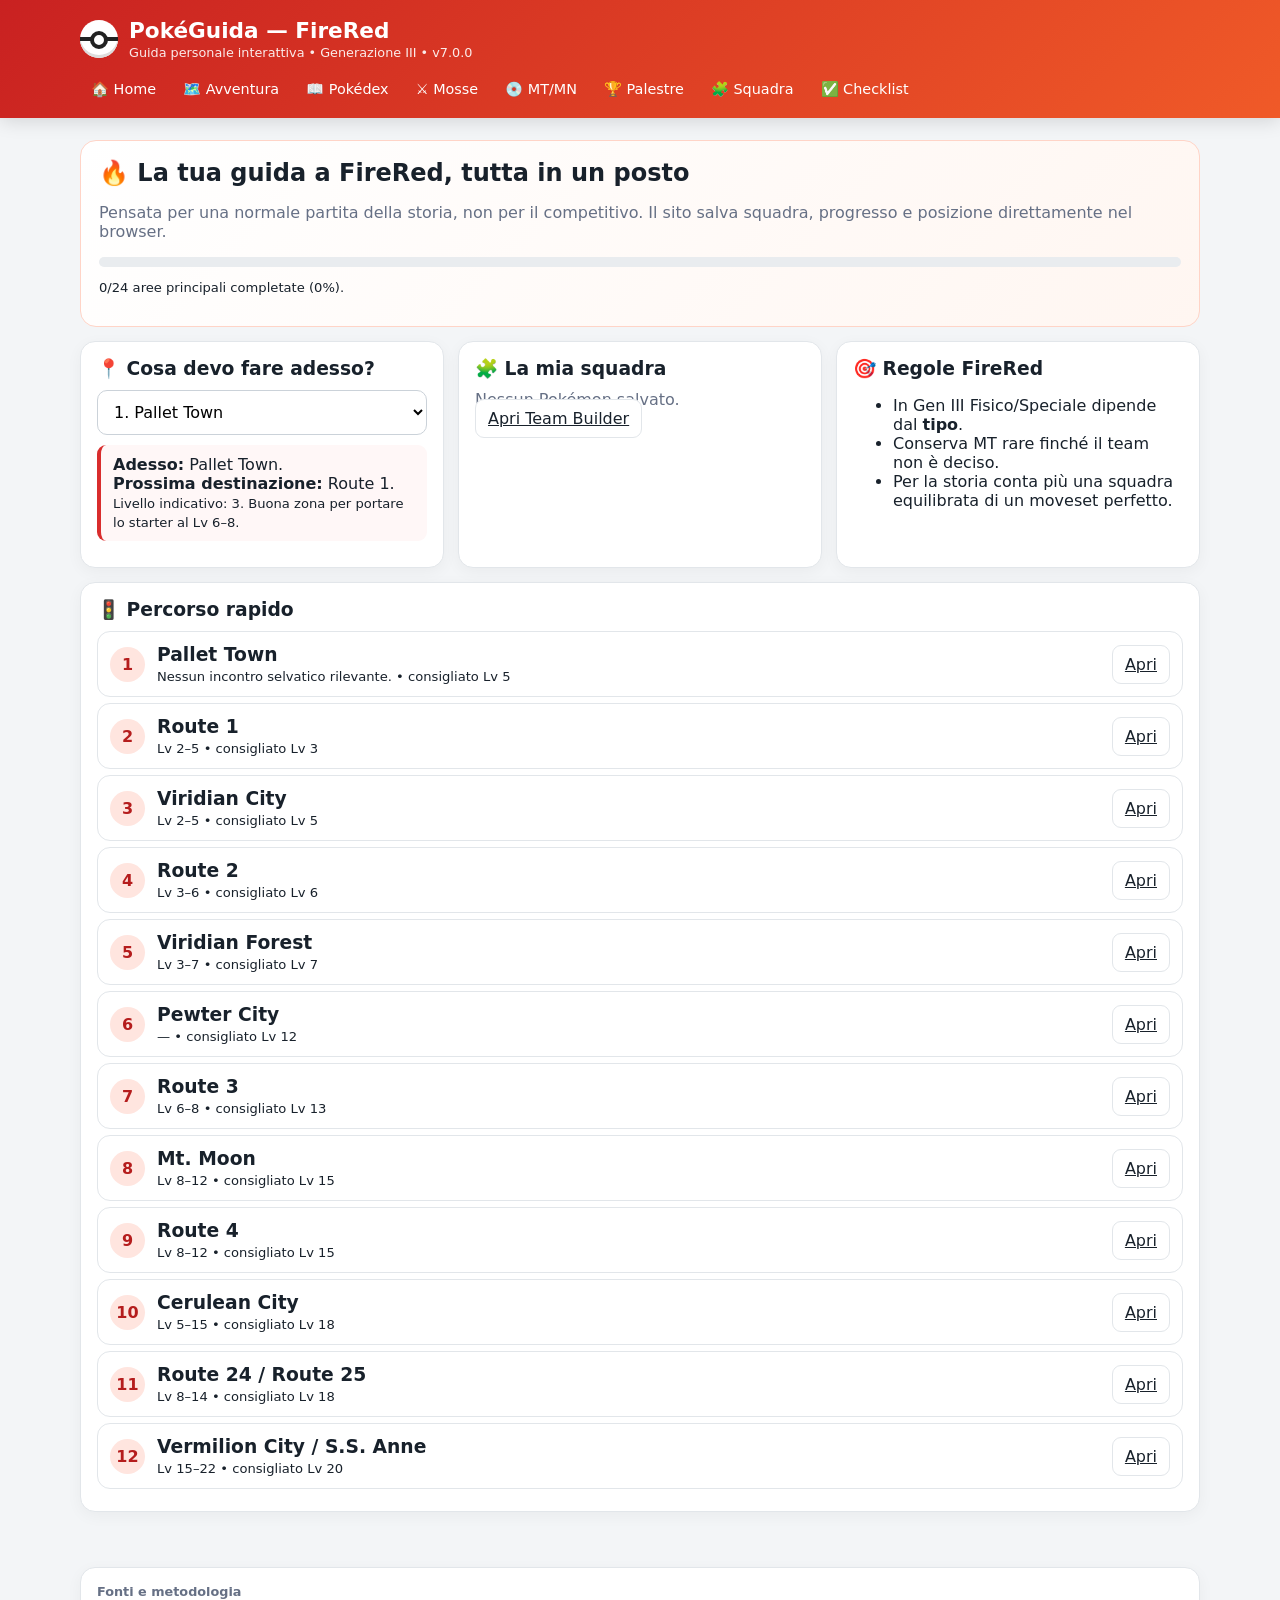
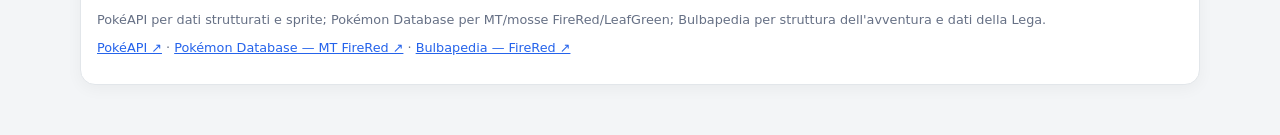
==== commit 47a26498: "Add files via upload" ====
--- a/index.html
+++ b/index.html
@@ -1,4 +1,4 @@
-<!doctype html><html lang="it"><head><meta charset="utf-8"><meta name="viewport" content="width=device-width,initial-scale=1,viewport-fit=cover"><meta name="description" content="Guida interattiva Pokémon FireRed Generazione III"><title>PokéGuida — FireRed</title><link rel="stylesheet" href="style.css?v=6.0.0"></head><body data-page="home"><header><div class="wrap"><div class="top"><div class="brand"><div class="ball"></div><div><h1>PokéGuida — FireRed</h1><p>Guida personale interattiva • Generazione III • <span id="version">v6.0.0</span></p></div></div></div><nav id="nav">
+<!doctype html><html lang="it"><head><meta charset="utf-8"><meta name="viewport" content="width=device-width,initial-scale=1,viewport-fit=cover"><meta name="description" content="Guida interattiva Pokémon FireRed Generazione III"><title>PokéGuida — FireRed</title><link rel="stylesheet" href="style.css?v=7.0.0"></head><body data-page="home"><header><div class="wrap"><div class="top"><div class="brand"><div class="ball"></div><div><h1>PokéGuida — FireRed</h1><p>Guida personale interattiva • Generazione III • <span id="version">v7.0.0</span></p></div></div></div><nav id="nav">
 <a href="index.html">🏠 Home</a>
 <a href="adventure.html">🗺️ Avventura</a>
 <a href="pokedex.html">📖 Pokédex</a>
@@ -15,4 +15,4 @@
 <div class="card"><h3>🎯 Regole FireRed</h3><ul><li>In Gen III Fisico/Speciale dipende dal <b>tipo</b>.</li><li>Conserva MT rare finché il team non è deciso.</li><li>Per la storia conta più una squadra equilibrata di un moveset perfetto.</li></ul></div>
 </div>
 <div class="card" style="margin-top:14px"><h3>🚦 Percorso rapido</h3><div id="quickRoute"></div></div>
-</section></main><footer class="wrap footer"><div class="card source"><b>Fonti e metodologia</b><p>PokéAPI per dati strutturati e sprite; Pokémon Database per MT/mosse FireRed/LeafGreen; Bulbapedia per struttura dell'avventura e dati della Lega.</p><p><a href="https://pokeapi.co/" target="_blank" rel="noopener">PokéAPI ↗</a> · <a href="https://pokemondb.net/firered-leafgreen/tms" target="_blank" rel="noopener">Pokémon Database — MT FireRed ↗</a> · <a href="https://bulbapedia.bulbagarden.net/wiki/Fire_Red" target="_blank" rel="noopener">Bulbapedia — FireRed ↗</a></p></div></footer><div id="toast" class="toast"></div><script src="app.js?v=6.0.0" defer></script></body></html>
+</section></main><footer class="wrap footer"><div class="card source"><b>Fonti e metodologia</b><p>PokéAPI per dati strutturati e sprite; Pokémon Database per MT/mosse FireRed/LeafGreen; Bulbapedia per struttura dell'avventura e dati della Lega.</p><p><a href="https://pokeapi.co/" target="_blank" rel="noopener">PokéAPI ↗</a> · <a href="https://pokemondb.net/firered-leafgreen/tms" target="_blank" rel="noopener">Pokémon Database — MT FireRed ↗</a> · <a href="https://bulbapedia.bulbagarden.net/wiki/Fire_Red" target="_blank" rel="noopener">Bulbapedia — FireRed ↗</a></p></div></footer><div id="toast" class="toast"></div><script src="app.js?v=7.0.0" defer></script></body></html>
--- a/style.css
+++ b/style.css
@@ -15,3 +15,7 @@
 .footer{padding:15px 0 50px;color:var(--muted);font-size:.8rem}.source a{color:var(--blue)}
 .toast{position:fixed;right:14px;bottom:14px;background:#18212b;color:#fff;padding:11px 14px;border-radius:10px;box-shadow:0 8px 24px #0003;opacity:0;pointer-events:none;transition:.2s;z-index:50}.toast.show{opacity:1}
 @media(max-width:700px){.top{align-items:flex-start}.brand h1{font-size:1.12rem}.controls,.two{grid-template-columns:1fr}.route{grid-template-columns:auto 1fr}.route-actions{grid-column:2;justify-content:flex-start}.wrap{width:min(100% - 18px,1120px)}main{padding-top:15px}.card{padding:14px}nav a{font-size:.82rem;padding:8px 9px}}
+
+/* V7 detail components */
+.clickable-card,.clickable-row{cursor:pointer}.clickable-row:hover{background:#fff7f5}.clickable{cursor:pointer;border:1px solid var(--line);background:#fff;color:var(--ink)}.link-button{padding:0;border:0;background:none;color:var(--blue);text-decoration:underline;cursor:pointer}.subtle{background:#fafbfc;box-shadow:none}.detail-head{display:flex;justify-content:space-between;gap:16px;align-items:flex-start}.detail-head img{width:130px;height:130px;object-fit:contain}.detail-badges{margin:8px 0 14px}.evo-root{display:flex;justify-content:center}.evo-children{display:flex;justify-content:center;gap:18px;flex-wrap:wrap;margin-top:12px}.evo-branch{display:flex;flex-direction:column;align-items:center;min-width:120px}.evo-condition{font-size:.78rem;font-weight:700;color:#b51d1d;text-align:center;margin-bottom:6px;max-width:180px}.evo-node{border:1px solid var(--line);background:#fff;border-radius:13px;padding:8px;display:flex;flex-direction:column;align-items:center;gap:2px;cursor:pointer;min-width:100px}.evo-node img{width:72px;height:72px;object-fit:contain}.evo-node.current{border:2px solid var(--red);box-shadow:0 0 0 3px #ffe4df}.evo-branch>.evo-children{border-top:1px dashed var(--line);padding-top:10px}.encounter-grid{display:grid;grid-template-columns:repeat(auto-fit,minmax(190px,1fr));gap:8px}.encounter{display:flex;flex-direction:column;gap:3px;border:1px solid var(--line);border-radius:11px;padding:10px;background:#fff}.encounter small{color:var(--muted)}.loading{padding:8px}.move-power{min-width:88px;text-align:center;background:#fff5ef;border:1px solid #ffd4c7;border-radius:12px;padding:10px}.move-power b{display:block;font-size:1.5rem}.move-power span{font-size:.72rem;color:var(--muted)}
+@media(max-width:700px){.detail-head img{width:100px;height:100px}.evo-children{gap:8px}.evo-node{min-width:90px}.evo-node img{width:62px;height:62px}}
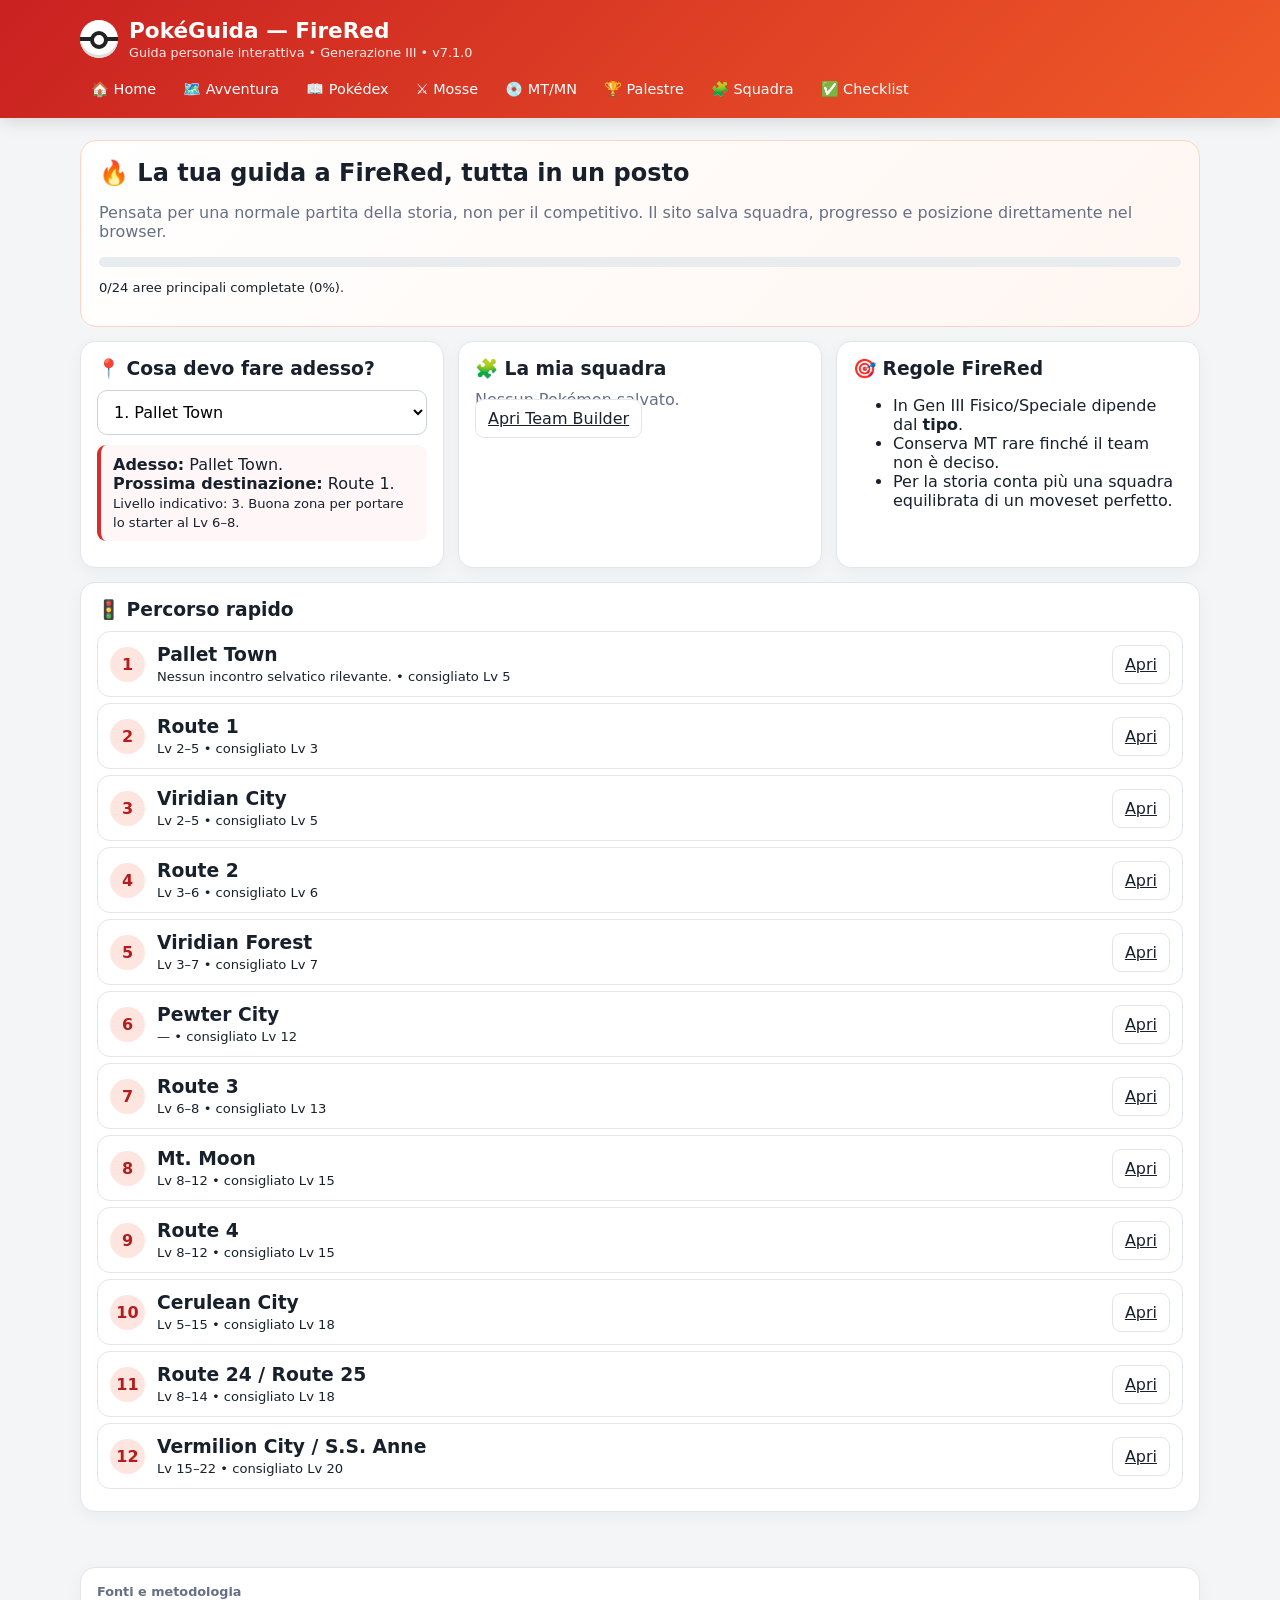
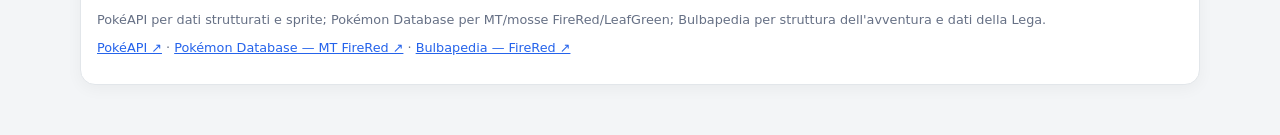
==== commit ad2e5d5e: "Add files via upload" ====
--- a/index.html
+++ b/index.html
@@ -1,4 +1,4 @@
-<!doctype html><html lang="it"><head><meta charset="utf-8"><meta name="viewport" content="width=device-width,initial-scale=1,viewport-fit=cover"><meta name="description" content="Guida interattiva Pokémon FireRed Generazione III"><title>PokéGuida — FireRed</title><link rel="stylesheet" href="style.css?v=7.0.0"></head><body data-page="home"><header><div class="wrap"><div class="top"><div class="brand"><div class="ball"></div><div><h1>PokéGuida — FireRed</h1><p>Guida personale interattiva • Generazione III • <span id="version">v7.0.0</span></p></div></div></div><nav id="nav">
+<!doctype html><html lang="it"><head><meta charset="utf-8"><meta name="viewport" content="width=device-width,initial-scale=1,viewport-fit=cover"><meta name="description" content="Guida interattiva Pokémon FireRed Generazione III"><title>PokéGuida — FireRed</title><link rel="stylesheet" href="style.css?v=7.1.0"></head><body data-page="home"><header><div class="wrap"><div class="top"><div class="brand"><div class="ball"></div><div><h1>PokéGuida — FireRed</h1><p>Guida personale interattiva • Generazione III • <span id="version">v7.1.0</span></p></div></div></div><nav id="nav">
 <a href="index.html">🏠 Home</a>
 <a href="adventure.html">🗺️ Avventura</a>
 <a href="pokedex.html">📖 Pokédex</a>
@@ -11,8 +11,8 @@
 <div class="hero"><h2>🔥 La tua guida a FireRed, tutta in un posto</h2><p class="muted">Pensata per una normale partita della storia, non per il competitivo. Il sito salva squadra, progresso e posizione direttamente nel browser.</p><div class="progress"><i id="homeProgress"></i></div><p class="small" id="progressText"></p></div>
 <div class="grid">
 <div class="card"><h3>📍 Cosa devo fare adesso?</h3><select id="whereSelect"></select><div id="nextAdvice" class="tip"></div></div>
-<div class="card"><h3>🧩 La mia squadra</h3><div id="homeTeam"></div><a class="button alt" href="#team">Apri Team Builder</a></div>
+<div class="card"><h3>🧩 La mia squadra</h3><div id="homeTeam"></div><a class="button alt" href="team.html">Apri Team Builder</a></div>
 <div class="card"><h3>🎯 Regole FireRed</h3><ul><li>In Gen III Fisico/Speciale dipende dal <b>tipo</b>.</li><li>Conserva MT rare finché il team non è deciso.</li><li>Per la storia conta più una squadra equilibrata di un moveset perfetto.</li></ul></div>
 </div>
 <div class="card" style="margin-top:14px"><h3>🚦 Percorso rapido</h3><div id="quickRoute"></div></div>
-</section></main><footer class="wrap footer"><div class="card source"><b>Fonti e metodologia</b><p>PokéAPI per dati strutturati e sprite; Pokémon Database per MT/mosse FireRed/LeafGreen; Bulbapedia per struttura dell'avventura e dati della Lega.</p><p><a href="https://pokeapi.co/" target="_blank" rel="noopener">PokéAPI ↗</a> · <a href="https://pokemondb.net/firered-leafgreen/tms" target="_blank" rel="noopener">Pokémon Database — MT FireRed ↗</a> · <a href="https://bulbapedia.bulbagarden.net/wiki/Fire_Red" target="_blank" rel="noopener">Bulbapedia — FireRed ↗</a></p></div></footer><div id="toast" class="toast"></div><script src="app.js?v=7.0.0" defer></script></body></html>
+</section></main><footer class="wrap footer"><div class="card source"><b>Fonti e metodologia</b><p>PokéAPI per dati strutturati e sprite; Pokémon Database per MT/mosse FireRed/LeafGreen; Bulbapedia per struttura dell'avventura e dati della Lega.</p><p><a href="https://pokeapi.co/" target="_blank" rel="noopener">PokéAPI ↗</a> · <a href="https://pokemondb.net/firered-leafgreen/tms" target="_blank" rel="noopener">Pokémon Database — MT FireRed ↗</a> · <a href="https://bulbapedia.bulbagarden.net/wiki/Fire_Red" target="_blank" rel="noopener">Bulbapedia — FireRed ↗</a></p></div></footer><div id="toast" class="toast"></div><script src="app.js?v=7.1.0" defer></script></body></html>
